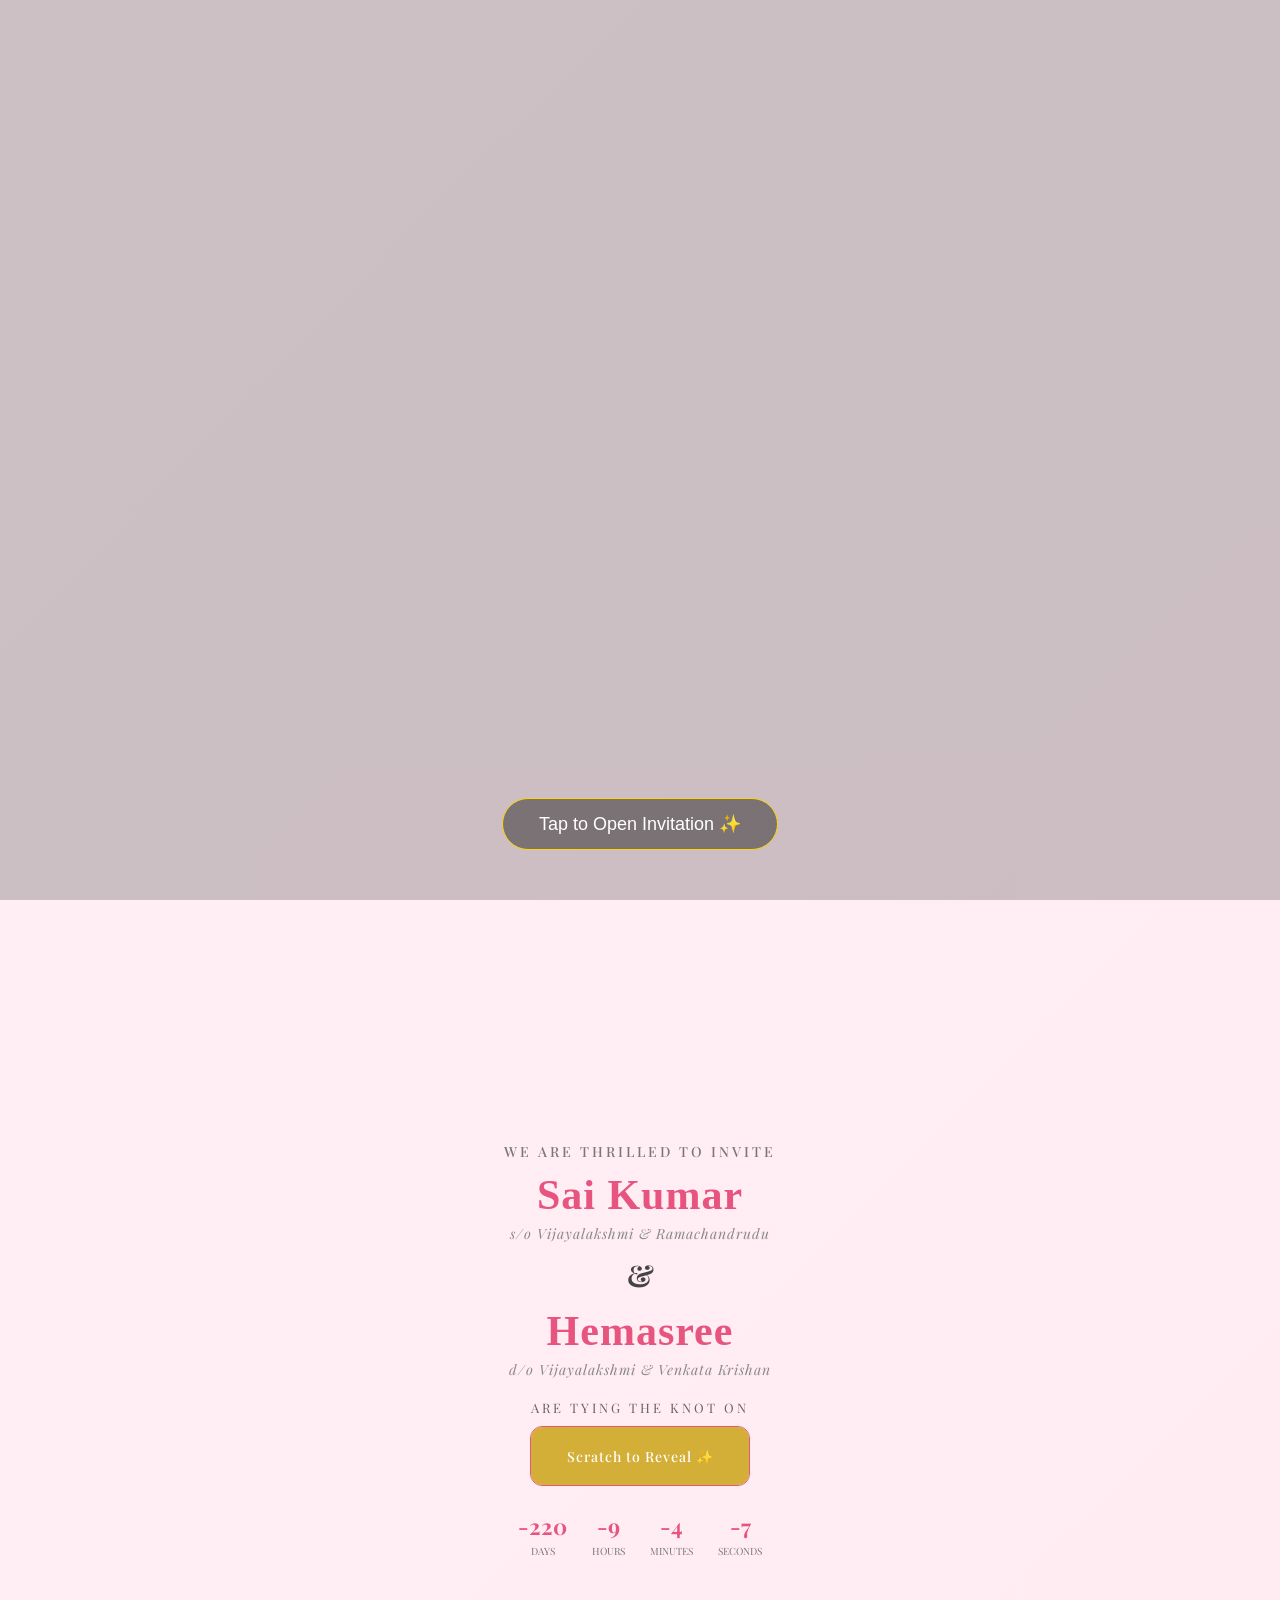
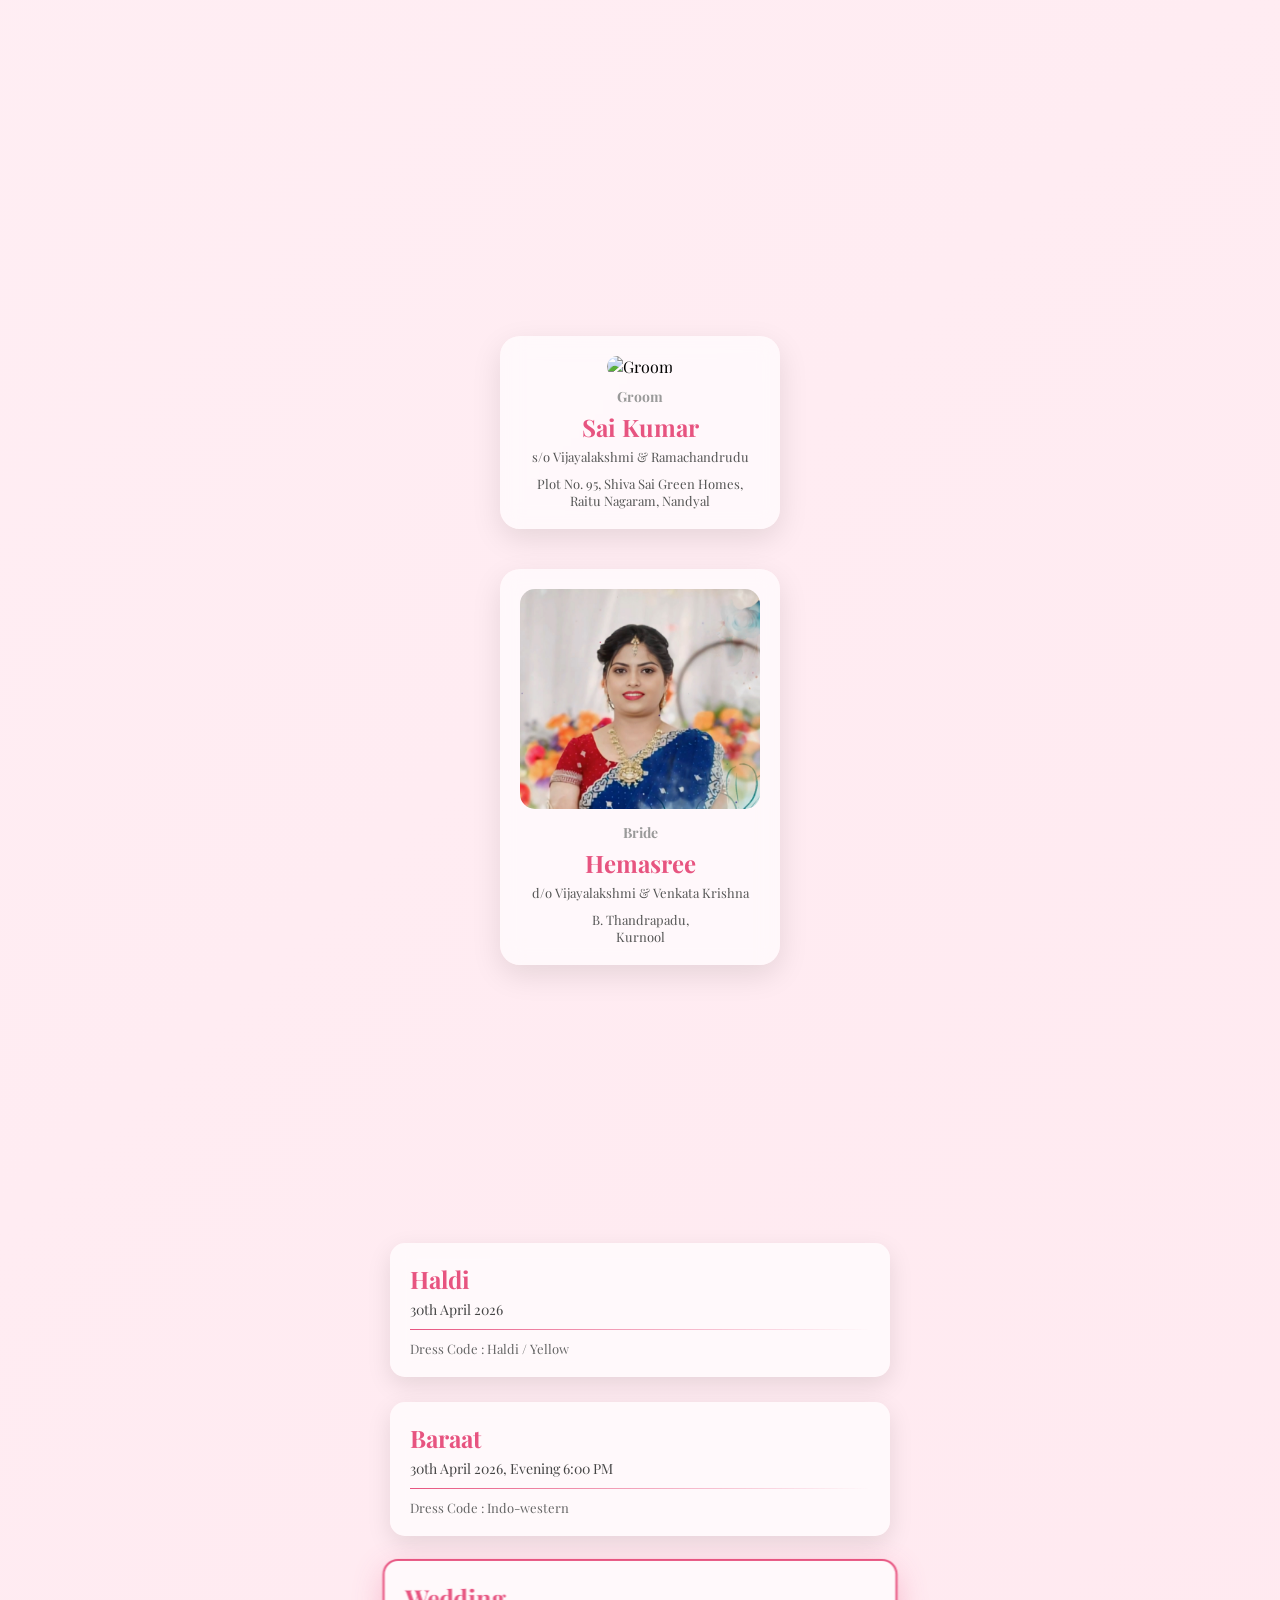
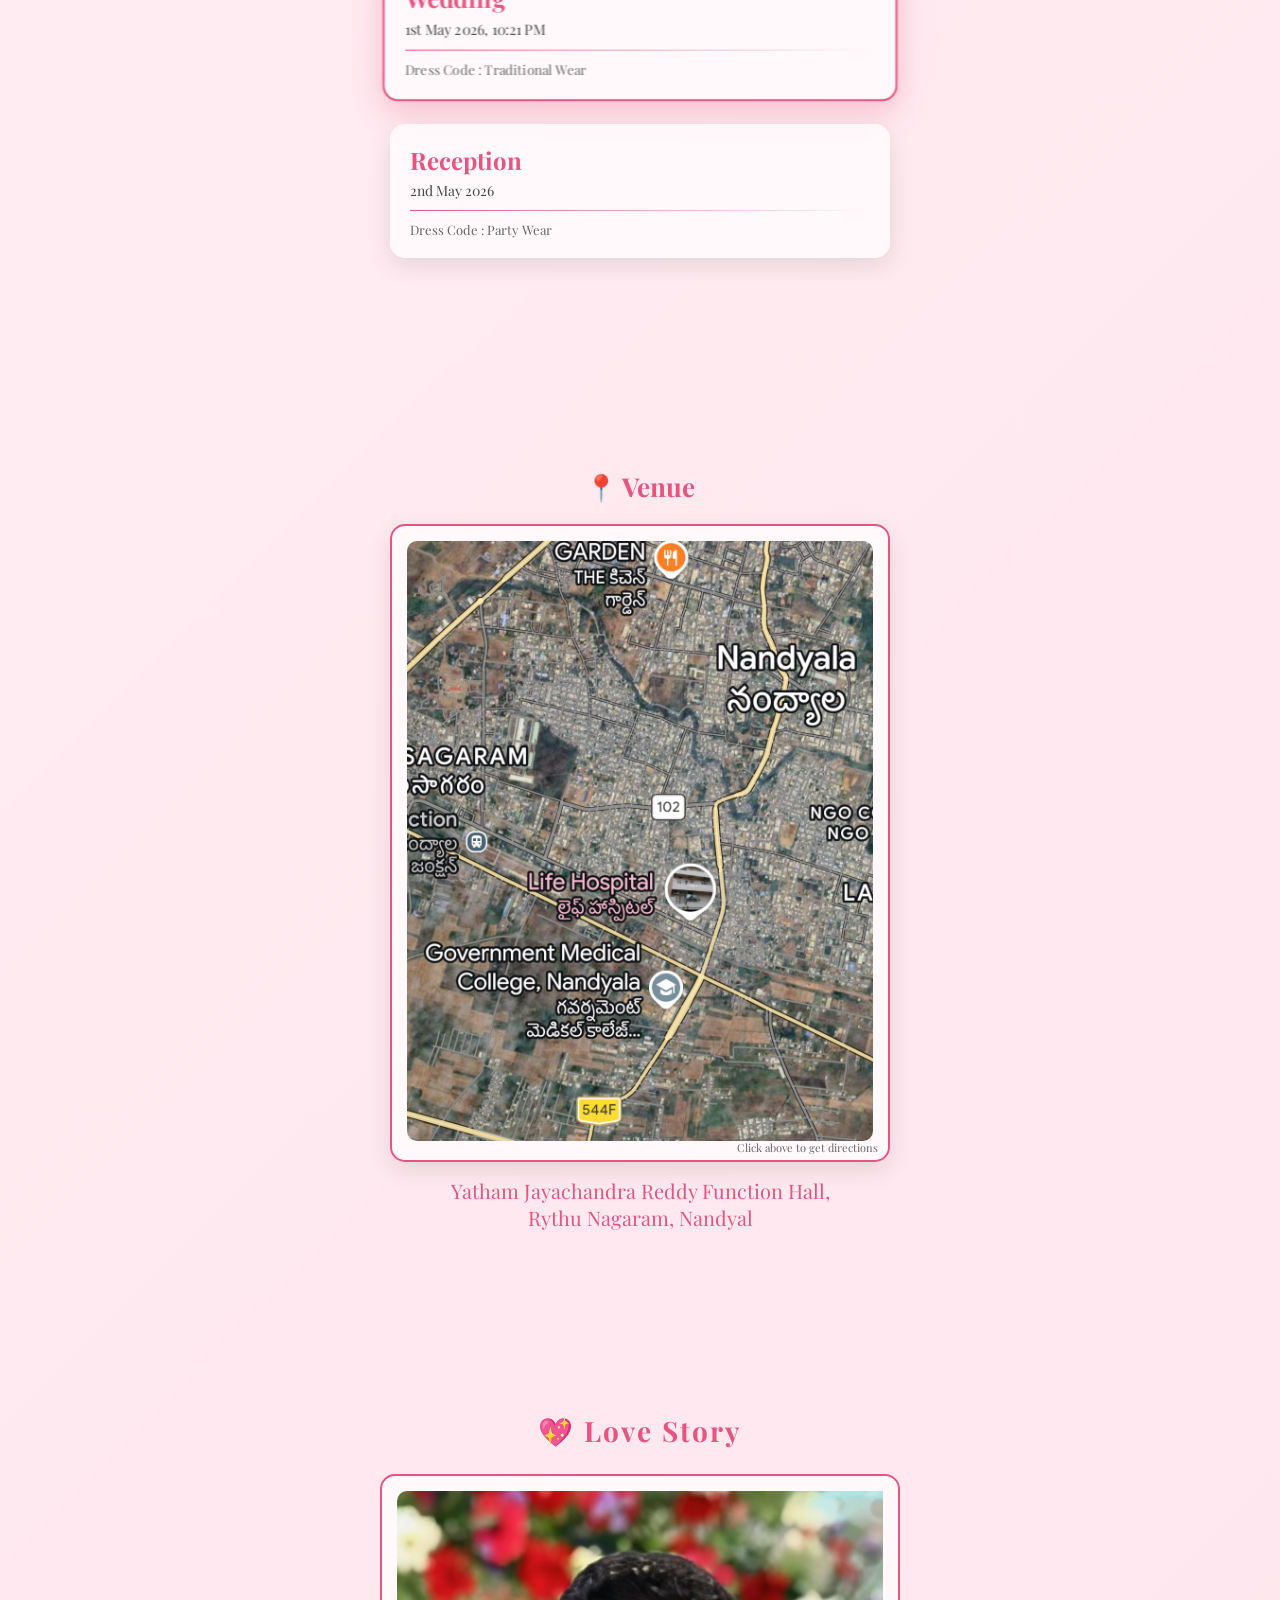
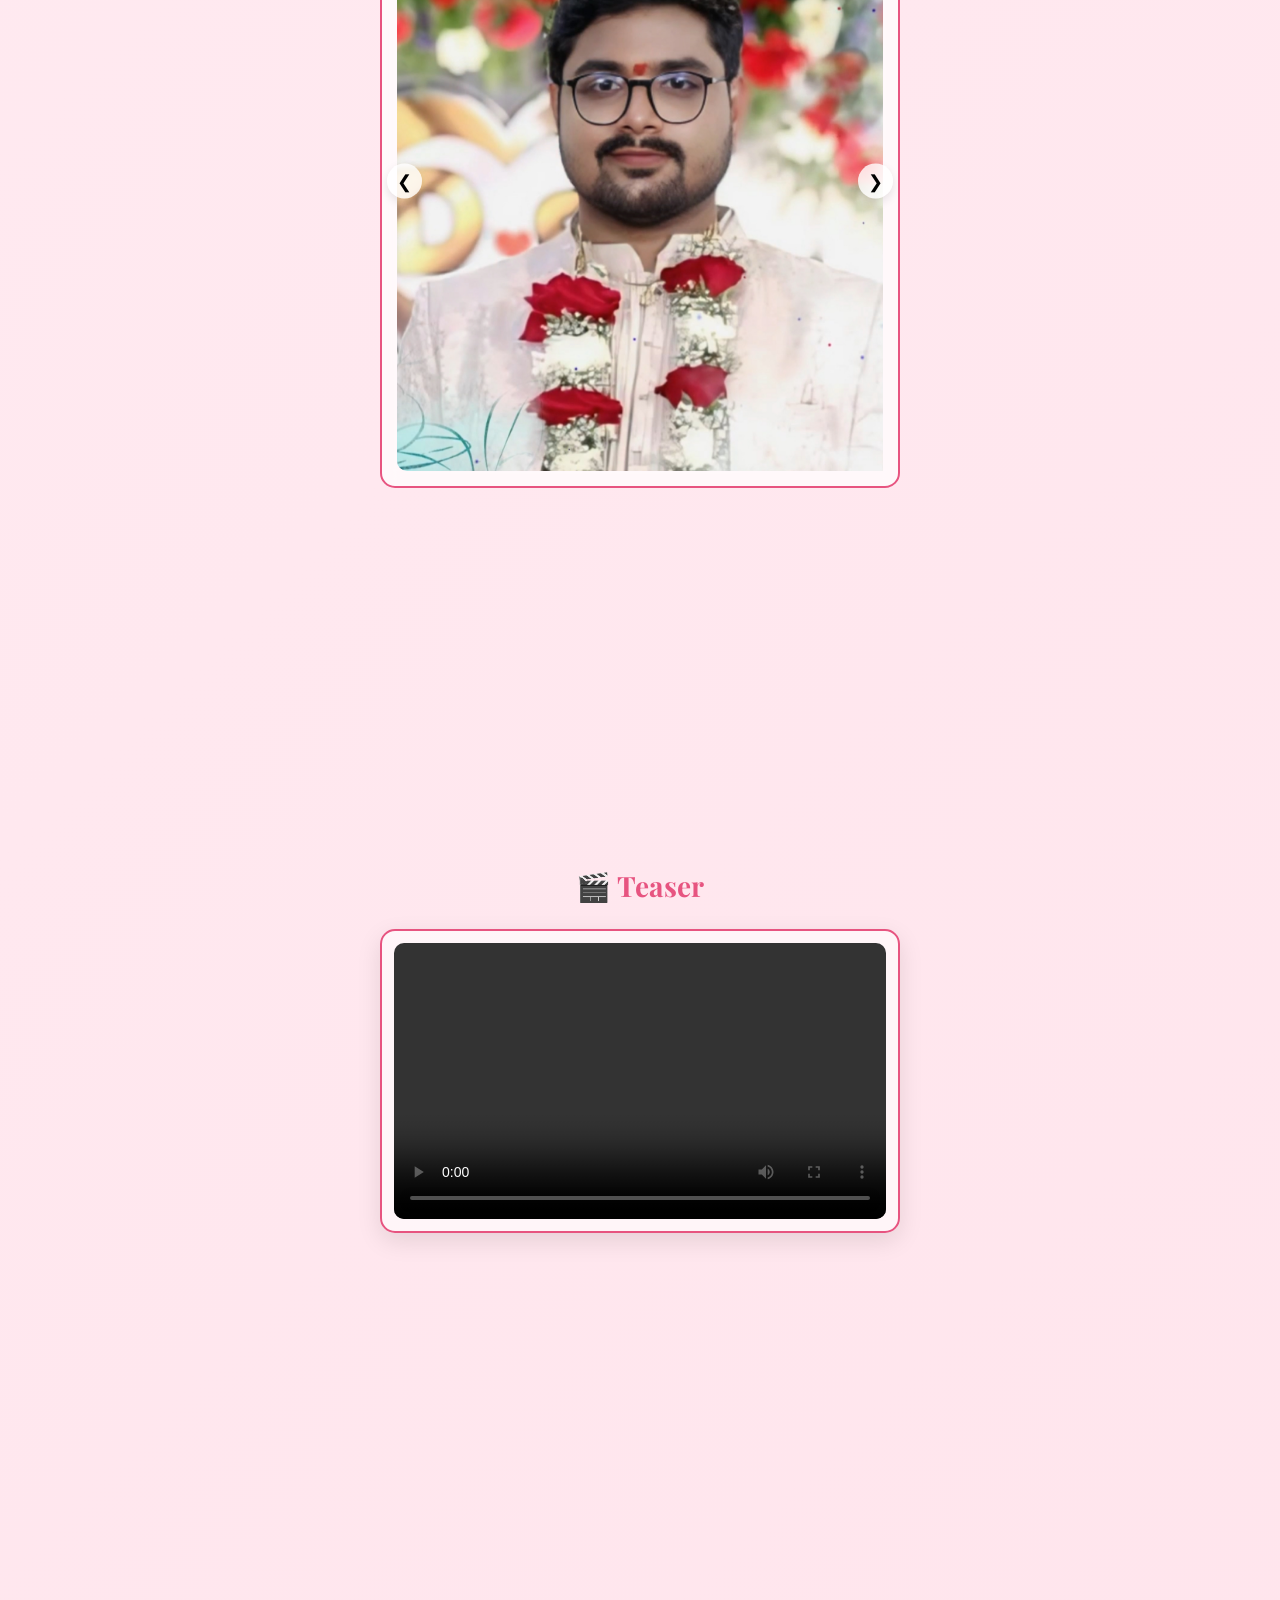
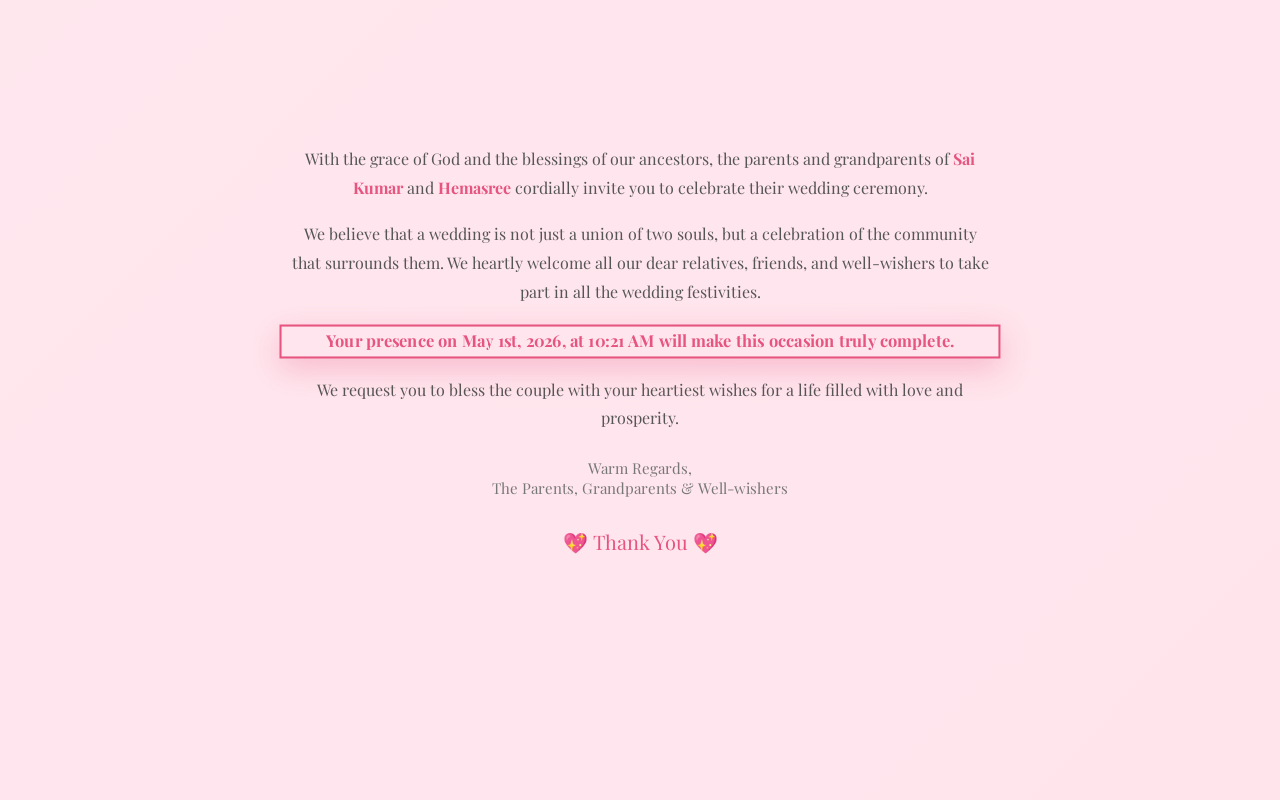
==== index.html @ 30030bc5 "Rename sai.html to index.html" ====
<!DOCTYPE html>
<html lang="en">
<head>
    <meta charset="UTF-8">
    <meta name="viewport" content="width=device-width, initial-scale=1.0">
    <title>Invitation</title>
    <link rel="stylesheet" href="style.css">

    <link href="https://fonts.googleapis.com/css2?family=Playfair+Display:wght@500;700&display=swap" rel="stylesheet">
</head>
<body>
    <audio id="bgMusic" loop>
    <source src="music.mp3" type="audio/mp3">
</audio>

<!-- FIRST SCREEN -->
<div class="container">
<video id="bgVideo" playsinline preload="auto">
    <source src="your-video.mp4" type="video/mp4">
</video>
</div>

    <div class="button-container" id="btnContainer">
        <button class="luxury-btn" onclick="playVideo()">
            Tap to Open Invitation ✨
        </button>
    </div>

    <!-- ✅ SCROLL INDICATOR ADDED HERE -->
    <div class="scroll-indicator">
        <span>Scroll</span><br> ↓
    </div>

</div>

<!-- SECOND SCREEN -->
<section class="invitation-section">

    <div class="hearts-container" id="hearts"></div>

    <div class="content">
        <p class="top-text">We are thrilled to invite</p>

        <h1 class="name pink">Sai Kumar</h1>
        <p class="sub">s/o Vijayalakshmi & Ramachandrudu</p>

        <h2 class="and">&</h2>

        <h1 class="name pink">Hemasree</h1>
        <p class="sub">d/o Vijayalakshmi & Venkata Krishan</p>

        <p class="invite-line">ARE TYING THE KNOT ON</p>

        <!-- ✅ SCRATCH BOX (already correct, just keep this version) -->
        <div class="scratch-box">
            <span class="hidden-date">1st May 2026</span>
            <canvas id="scratchCanvas"></canvas>
            <span class="scratch-text">Scratch to Reveal ✨</span>
        </div>

        <div class="countdown">
            <div><span id="days">00</span><p>DAYS</p></div>
            <div><span id="hours">00</span><p>HOURS</p></div>
            <div><span id="minutes">00</span><p>MINUTES</p></div>
            <div><span id="seconds">00</span><p>SECONDS</p></div>
        </div>
    </div>

</section>
<section class="couple-section">

    <!-- hearts background -->
    <div class="hearts-container"></div>

    <!-- Groom Card -->
    <div class="card groom-card">
        <img src="groom.jpg" alt="Groom">

        <h3>Groom</h3>
        <h2>Sai Kumar</h2>
        <p>s/o Vijayalakshmi & Ramachandrudu</p>
        <p class="address">
            Plot No. 95, Shiva Sai Green Homes,<br>
            Raitu Nagaram, Nandyal
        </p>
    </div>

    <!-- Bride Card -->
    <div class="card bride-card">
        <img src="bride.jpg" alt="Bride">

        <h3>Bride</h3>
        <h2>Hemasree</h2>
        <p>d/o Vijayalakshmi & Venkata Krishna</p>
        <p class="address">
            B. Thandrapadu,<br>
            Kurnool
        </p>
    </div>

</section>
<section class="events-section">

    <div class="hearts-container"></div>

    <div class="events-container">

        <!-- 1 -->
        <div class="event-box">
            <h2>Haldi</h2>
            <p class="date">30th April 2026</p>
            <hr>
            <p class="dress">Dress Code : Haldi / Yellow</p>
        </div>

        <!-- 2 -->
        <div class="event-box">
            <h2>Baraat</h2>
            <p class="date">30th April 2026, Evening 6:00 PM</p>
            <hr>
            <p class="dress">Dress Code : Indo-western</p>
        </div>

        <!-- 3 (Highlighted) -->
        <div class="event-box highlight">
            <h2>Wedding</h2>
            <p class="date">1st May 2026, 10:21 PM</p>
            <hr>
            <p class="dress">Dress Code : Traditional Wear</p>
        </div>

        <!-- 4 -->
        <div class="event-box">
            <h2>Reception</h2>
            <p class="date">2nd May 2026</p>
            <hr>
            <p class="dress">Dress Code : Party Wear</p>
        </div>

    </div>

</section>
<section class="venue-section">

    <div class="hearts-container"></div>

    <!-- TITLE (OUTSIDE BOX) -->
    <div class="venue-header">
        <h2>📍 Venue</h2>
    </div>

    <!-- MAP BOX -->
    <div class="venue-box">

        <a href="https://maps.app.goo.gl/bcDwyXPRB7q2bSAN6?g_st=ic" target="_blank">
            <img src="map.jpg" alt="Venue Map">
        </a>

        <!-- Small instruction -->
        <p class="direction-note">
            Click above to get directions
        </p>

    </div>

    <!-- ADDRESS -->
    <p class="venue-address">
        Yatham Jayachandra Reddy Function Hall,<br>
        Rythu Nagaram, Nandyal
    </p>

</section>
<section class="love-section">

    <div class="hearts-container"></div>

    <!-- HEADING -->
    <h2 class="love-title">💖 Love Story</h2>

    <!-- GALLERY BOX -->
    <div class="gallery-box">

        <!-- LEFT BUTTON -->
        <button class="scroll-btn left" onclick="scrollGallery(-1)">❮</button>

        <!-- IMAGES -->
        <div class="gallery" id="gallery">

            <!-- Replace with your 10 images -->
            <img src="Groom.jpg">
            <img src="bride.jpg">
            <img src="img3.jpg">
            <img src="img4.jpg">
            <img src="img5.jpg">
            <img src="img6.jpg">
            <img src="img7.jpg">
            <img src="img8.jpg">
            <img src="img9.jpg">
            <img src="img10.jpg">

        </div>

        <!-- RIGHT BUTTON -->
        <button class="scroll-btn right" onclick="scrollGallery(1)">❯</button>

    </div>

</section>
<section class="teaser-section">

    <div class="hearts-container"></div>

    <!-- HEADING -->
    <h2 class="teaser-title">🎬 Teaser</h2>

    <!-- VIDEO BOX -->
    <div class="teaser-box">

    <video id="teaserVideo" controls>
        <source src="teaser.mp4" type="video/mp4">
    </video>
</div>
</div>

    </div>

</section>
<section class="final-section">

    <div class="hearts-container"></div>

    <div class="final-content">

        <p class="final-text">
            With the grace of God and the blessings of our ancestors, the parents and grandparents of 
            <span>Sai Kumar</span> and <span>Hemasree</span> cordially invite you to celebrate their wedding ceremony.
        </p>

        <p class="final-text">
            We believe that a wedding is not just a union of two souls, but a celebration of the community that surrounds them. 
            We heartly welcome all our dear relatives, friends, and well-wishers to take part in all the wedding festivities.
        </p>

        <p class="final-text highlight">
            Your presence on <b>May 1st, 2026, at 10:21 AM</b> will make this occasion truly complete.
        </p>

        <p class="final-text">
            We request you to bless the couple with your heartiest wishes for a life filled with love and prosperity.
        </p>

        <p class="signature">
            Warm Regards,<br>
            The Parents, Grandparents & Well-wishers
        </p>

        <!-- CLOSING ANIMATION -->
        <div class="closing">
            💖 Thank You 💖
        </div>

    </div>

</section>
<script src="script.js"></script>

</body>
</html>
---- style.css ----
* {
    margin: 0;
    padding: 0;
    box-sizing: border-box;
}
.container::after {
    content: "";
    position: absolute;
    inset: 0;
    background: rgba(0,0,0,0.2); /* slight dark overlay */
    z-index: 1;
}
body {
    font-family: 'Playfair Display', serif;
    background: black;
    overflow-x: hidden; /* ✅ allows scroll */
}

/* FIRST SCREEN */
/* ONLY first screen video */
.container {
    position: relative;
    width: 100%;
    height: 100vh;
}
/* ONLY first screen background video */
.container #bgVideo {
    position: absolute;
    top: 0;
    left: 0;

    width: 100%;
    height: 100%;
    object-fit: cover;

    z-index: 0;
}
.button-container,
.scroll-indicator {
    position: relative;
    z-index: 2;
}
/* Button */
.button-container {
    position: absolute;
    bottom: 50px;
    width: 100%;
    display: flex;
    justify-content: center;
}

.luxury-btn {
    padding: 14px 36px;
    font-size: 18px;
    color: white;
    background: rgba(0,0,0,0.4);
    border: 1px solid gold;
    border-radius: 40px;
    cursor: pointer;
}

/* SECOND SCREEN */
/* SECOND SCREEN */
.invitation-section {
    min-height: 100vh;
    background: linear-gradient(135deg, #ffe4ec, #ffffff);
    display: flex;
    justify-content: center;
    align-items: center;
    position: relative;
    padding: 40px 20px;
}

/* CENTER CONTENT PROPERLY */
.content {
    text-align: center;
    max-width: 500px; /* 🔥 IMPORTANT */
    width: 100%;
    margin: auto;
}

/* TEXT STYLING */
.top-text {
    letter-spacing: 2px;
    color: #777;
    margin-bottom: 10px;
}

.name {
    font-size: 42px;
    margin: 5px 0;
    font-weight: 700;
}

.pink {
    color: #e75480;
}

.sub {
    font-size: 14px;
    color: #888;
    margin-bottom: 12px;
}

.and {
    font-size: 28px;
    margin: 10px 0;
}

.invite-line {
    margin: 20px 0 10px;
    letter-spacing: 2px;
    color: #555;
    font-size: 14px;
}

/* SCRATCH BOX FIX */
.scratch-box {
    position: relative;
    width: 220px;
    height: 60px;
    margin: 0 auto 25px;
    border-radius: 12px;
    overflow: hidden;
    border: 1px solid #e75480;
}

.hidden-date {
    position: absolute;
    width: 100%;
    height: 100%;
    display: flex;
    align-items: center;
    justify-content: center;
    font-weight: bold;
    color: #e75480;
    font-size: 18px;
}

canvas {
    position: absolute;
    top: 0;
    left: 0;
}

/* ✅ COUNTDOWN FIXED (ROW LAYOUT) */
.countdown {
    display: flex;
    justify-content: center;
    gap: 25px;
    margin-top: 10px;
}

.countdown div {
    display: flex;
    flex-direction: column; /* number above label */
    align-items: center;
}

.countdown span {
    font-size: 22px;
    color: #e75480;
    font-weight: bold;
}

.countdown p {
    font-size: 10px;
    color: #777;
    margin-top: 3px;
}

/* HEARTS */
.hearts-container {
    position: absolute;
    width: 100%;
    height: 100%;
    pointer-events: none;
}

.heart {
    position: absolute;
    color: #ff4d6d;
    font-size: 16px;
    animation: fall linear forwards;
}

@keyframes fall {
    to {
        transform: translateY(110vh);
        opacity: 0;
    }
}
/* TOP LINE */
.top-text {
    font-size: 14px;
    letter-spacing: 3px;
    color: #777;

    /* you can edit */
    text-transform: uppercase;
    font-weight: 500;
}

/* MAIN NAMES */
.name {
    font-size: 42px;
    font-weight: 700;
    letter-spacing: 1px;
    font-family: "great vibes", cursive;
    text-transform: capitalize;

    /* edit here */
    color: #e75480;
}

/* SUB TEXT (parents) */
.sub {
    font-size: 14px;
    color: #888;
    letter-spacing: 1px;

    /* edit */
    font-style: italic;
}

/* AMPERSAND (&) */
.and {
    font-size: 30px;
    margin: 12px 0;

    /* edit */
    color: #444;
    font-weight: bold;
}

/* INVITE LINE */
.invite-line {
    font-size: 13px;
    letter-spacing: 3px;
    margin-top: 20px;

    /* edit */
    color: #666;
    text-transform: uppercase;
}
/* Scratch instruction text */
.scratch-text {
    position: absolute;
    top: 50%;
    left: 50%;

    transform: translate(-50%, -50%); /* 🔥 THIS CENTERS PERFECTLY */

    font-size: 14px;
    color: white;
    letter-spacing: 1px;
    font-weight: 500;

    pointer-events: none;
    text-align: center;
    width: 100%;
}
.scroll-indicator {
    position: absolute;
    bottom: 10px;
    width: 100%;
    text-align: center;

    font-size: 26px;
    color: white;

    animation: bounce 1.5s infinite;
    opacity: 0;
    transition: opacity 0.5s ease;
}
.scroll-indicator span {
    font-size: 12px;
    letter-spacing: 2px;
    opacity: 0.8;
}
/* Animation */
@keyframes bounce {
    0%, 100% { transform: translateY(0); }
    50% { transform: translateY(8px); }
}
/* SECTION (smooth continuous background) */
.couple-section {
    min-height: 100vh;
    background: linear-gradient(135deg, #fff0f5, #ffe4ec); /* softer blend */

    position: relative;
    display: flex;
    flex-direction: column; /* 🔥 STACKED */
    justify-content: center;
    align-items: center;
    gap: 40px;

    overflow: hidden;
    padding: 60px 20px;
}

/* HEARTS (same as previous section) */
.couple-section .hearts-container {
    position: absolute;
    width: 100%;
    height: 100%;
    pointer-events: none;
}

/* CARD DESIGN */
.card {
    width: 280px;
    padding: 20px;
    border-radius: 20px;
    text-align: center;

    background: rgba(255, 255, 255, 0.65);
    backdrop-filter: blur(10px);

    box-shadow: 0 10px 30px rgba(0,0,0,0.1);

    transition: all 1s ease;
}

/* IMAGE */
.card img {
    width: 100%;
    height: 220px;
    object-fit: cover;
    border-radius: 15px;
    margin-bottom: 10px;
}

/* TEXT */
.card h3 {
    font-size: 14px;
    color: #999;
}

.card h2 {
    color: #e75480;
    margin: 5px 0;
}

.card p {
    font-size: 13px;
    color: #555;
}

.address {
    margin-top: 10px;
    font-size: 12px;
    color: #777;
}

/* 🔥 ANIMATION START */
.groom-card {
    transform: translateX(-200px); /* from left */
    opacity: 0;
}

.bride-card {
    transform: translateX(200px); /* from right */
    opacity: 0;
}

/* 🔥 FINAL POSITION */
.show-card {
    transform: translateX(0);
    opacity: 1;
}
/* SECTION */
.events-section {
    min-height: 100vh;
    background: linear-gradient(135deg, #fff0f5, #ffe4ec);

    position: relative;
    display: flex;
    justify-content: center;
    align-items: center;

    padding: 60px 20px;
    overflow: hidden;
}

/* HEARTS */
.events-section .hearts-container {
    position: absolute;
    width: 100%;
    height: 100%;
    pointer-events: none;
}

/* CONTAINER */
.events-container {
    width: 100%;
    max-width: 500px;
    display: flex;
    flex-direction: column;
    gap: 25px;
}

/* EVENT BOX */
.event-box {
    background: rgba(255, 255, 255, 0.7);
    backdrop-filter: blur(10px);

    padding: 20px;
    border-radius: 15px;

    text-align: left; /* 🔥 LEFT ALIGN */

    box-shadow: 0 8px 25px rgba(0,0,0,0.1);
}

/* TITLE */
.event-box h2 {
    color: #e75480;
    font-weight: bold;
    margin-bottom: 5px;
}

/* DATE */
.date {
    font-size: 14px;
    color: #444;
}

/* LINE */
.event-box hr {
    border: none;
    height: 1px;
    background: linear-gradient(to right, #e75480, transparent);
    margin: 10px 0;
}

/* DRESS */
.dress {
    font-size: 13px;
    color: #666;
}

/* 🔥 HIGHLIGHT WEDDING */
.highlight {
    border: 2px solid #e75480;
    box-shadow: 0 10px 30px rgba(231, 84, 128, 0.3);
    transform: scale(1.03);
}
/* SECTION */
.events-section {
    min-height: 100vh;
    background: linear-gradient(135deg, #fff0f5, #ffe4ec);

    position: relative;
    display: flex;
    justify-content: center;
    align-items: center;

    padding: 60px 20px;
    overflow: hidden;
}

/* HEARTS */
.events-section .hearts-container {
    position: absolute;
    width: 100%;
    height: 100%;
    pointer-events: none;
}

/* CONTAINER */
.events-container {
    width: 100%;
    max-width: 500px;
    display: flex;
    flex-direction: column;
    gap: 25px;
}

/* EVENT BOX */
.event-box {
    background: rgba(255, 255, 255, 0.7);
    backdrop-filter: blur(10px);

    padding: 20px;
    border-radius: 15px;

    text-align: left; /* 🔥 LEFT ALIGN */

    box-shadow: 0 8px 25px rgba(0,0,0,0.1);
}

/* TITLE */
.event-box h2 {
    color: #e75480;
    font-weight: bold;
    margin-bottom: 5px;
}

/* DATE */
.date {
    font-size: 14px;
    color: #444;
}

/* LINE */
.event-box hr {
    border: none;
    height: 1px;
    background: linear-gradient(to right, #e75480, transparent);
    margin: 10px 0;
}

/* DRESS */
.dress {
    font-size: 13px;
    color: #666;
}

/* 🔥 HIGHLIGHT WEDDING */
.highlight {
    border: 2px solid #e75480;
    box-shadow: 0 10px 30px rgba(231, 84, 128, 0.3);
    transform: scale(1.03);
}
/* SECTION */
.venue-section {
    min-height: 100vh;
    background: linear-gradient(135deg, #fff0f5, #ffe4ec);

    display: flex;
    flex-direction: column;
    align-items: center;
    justify-content: center;

    padding: 60px 20px;
    position: relative;
    overflow: hidden;
}

/* HEARTS */
.venue-section .hearts-container {
    position: absolute;
    width: 100%;
    height: 100%;
    pointer-events: none;
}

/* HEADER */
.venue-header {
    margin-bottom: 20px;
}

.venue-header h2 {
    color: #e75480;
    font-size: 26px;
}

/* BOX (same width as event boxes) */
.venue-box {
    width: 100%;
    max-width: 500px; /* same as events */
   

    background: rgba(255,255,255,0.7);
    backdrop-filter: blur(10px);

    border-radius: 15px;
    border: 2px solid #e75480;

    padding: 15px;
    position: relative;

    box-shadow: 0 8px 25px rgba(0,0,0,0.1);
}

/* MAP IMAGE */
.venue-box img {
    width: 100%;
    height: 600px; /* controlled height */
    object-fit: cover;
    border-radius: 10px;
    cursor: pointer;
}

/* NOTE */
.direction-note {
    position: absolute;
    bottom: 5px;
    right: 10px;

    font-size: 11px;
    color: #666;
}

/* ADDRESS */
.venue-address {
    margin-top: 15px;
    text-align: center;

    font-size: 20px;
    color: #e75480;
}
/* SECTION */
.love-section {
    min-height: 100vh;
    background: linear-gradient(135deg, #fff0f5, #ffe4ec);

    display: flex;
    flex-direction: column;
    align-items: center;
    justify-content: center;

    padding: 60px 20px;
    position: relative;
    overflow: hidden;
}

/* HEARTS */
.love-section .hearts-container {
    position: absolute;
    width: 100%;
    height: 100%;
    pointer-events: none;
}

/* TITLE */
.love-title {
    font-size: 28px;
    color: #e75480;
    margin-bottom: 25px;

    letter-spacing: 2px;
}

/* GALLERY BOX */
.gallery-box {
    width: 100%;
    max-width: 520px;

    background: rgba(255,255,255,0.7);
    backdrop-filter: blur(10px);

    border: 2px solid #e75480;
    border-radius: 15px;

    padding: 15px;
    position: relative;

    overflow: hidden;
}

/* GALLERY */
.gallery {
    display: flex;
    gap: 10px;
    overflow-x: auto;
    scroll-behavior: smooth;
}

/* HIDE SCROLLBAR */
.gallery::-webkit-scrollbar {
    display: none;
}

/* IMAGES */
.gallery img {
    height: 580px;
    min-width: 500px;

    object-fit: cover;
    border-radius: 10px;
}

/* BUTTONS */
.scroll-btn {
    position: absolute;
    top: 50%;
    transform: translateY(-50%);

    background: rgba(255,255,255,0.8);
    border: none;
    border-radius: 50%;

    width: 35px;
    height: 35px;

    cursor: pointer;
    font-size: 18px;

    box-shadow: 0 4px 10px rgba(0,0,0,0.1);
}

.scroll-btn.left {
    left: 5px;
}

.scroll-btn.right {
    right: 5px;
}

/* HOVER */
.scroll-btn:hover {
    background: #e75480;
    color: white;
}
/* SECTION */


.teaser-section {
    min-height: 100vh;
    display: flex;
    flex-direction: column;
    align-items: center;
    justify-content: center;

    padding: 40px 20px;
    position: relative;
    overflow: hidden;
}

/* HEARTS */
.teaser-section .hearts-container {
    position: absolute;
    width: 100%;
    height: 100%;
    pointer-events: none;
}

/* TITLE */
.teaser-title {
    font-size: 28px;
    color: #e75480;
    margin-bottom: 25px;
}

/* 🔥 SINGLE CLEAN BOX */
.teaser-box {
    width: 100%;
    max-width: 520px;

    border: 2px solid #e75480;
    border-radius: 15px;

    padding: 12px; /* reduced */

    background: rgba(255,255,255,0.6);

    box-shadow: 0 8px 25px rgba(0,0,0,0.1);
}

/* VIDEO */
.teaser-box video {
    width: 100%;
    height: auto;
    aspect-ratio: 16/9;

    border-radius: 10px;
    display: block;
}
/* CENTER CONTENT PROPERLY */
.teaser-section > * {
    position: relative;
    z-index: 2;
}
/* SECTION */
.final-section {
    min-height: 100vh;
    background: linear-gradient(135deg, #fff0f5, #ffe4ec);

    display: flex;
    justify-content: center;
    align-items: center;

    padding: 40px 20px;
    position: relative;
    overflow: hidden;
}

/* HEARTS */
.final-section .hearts-container {
    position: absolute;
    width: 100%;
    height: 100%;
    pointer-events: none;
}

/* CONTENT */
.final-content {
    max-width: 700px;
    text-align: center;
    z-index: 2;
}

/* TEXT */
.final-text {
    font-size: 16px;
    color: #555;
    line-height: 1.8;
    margin-bottom: 18px;
}

/* NAMES HIGHLIGHT */
.final-text span {
    color: #e75480;
    font-weight: bold;
}

/* IMPORTANT LINE */
.final-text.highlight {
    color: #e75480;
    font-weight: bold;
}

/* SIGNATURE */
.signature {
    margin-top: 25px;
    font-size: 15px;
    color: #777;
}

/* CLOSING */
.closing {
    margin-top: 30px;
    font-size: 20px;
    color: #e75480;

    animation: fadeIn 3s ease-in-out infinite alternate;
}

/* ANIMATION */
@keyframes fadeIn {
    from {
        opacity: 0.3;
        transform: scale(0.95);
    }
    to {
        opacity: 1;
        transform: scale(1);
    }
}
/* 🚫 Disable scroll initially */
body.no-scroll {
    overflow: hidden;
}
/* 🌸 ONE continuous background */
body {
    background: linear-gradient(135deg, #fff0f5, #ffe4ec);
}

/* remove individual backgrounds */
.invitation-section,
.couple-section,
.events-section,
.venue-section,
.love-section,
.teaser-section,
.final-section {
    background: transparent !important;
}
/*
.button-container {
    transition: opacity 0.5s ease;
}
.video-wrapper {
    position: absolute;
    width: 100%;
    height: 100%;
    overflow: hidden;
}
.video-wrapper iframe {
    position: absolute;
    top: 50%;
    left: 50%;
    width: 177.77vh;  
    height: 100vh;
    transform: translate(-50%, -50%);
    pointer-events: none;
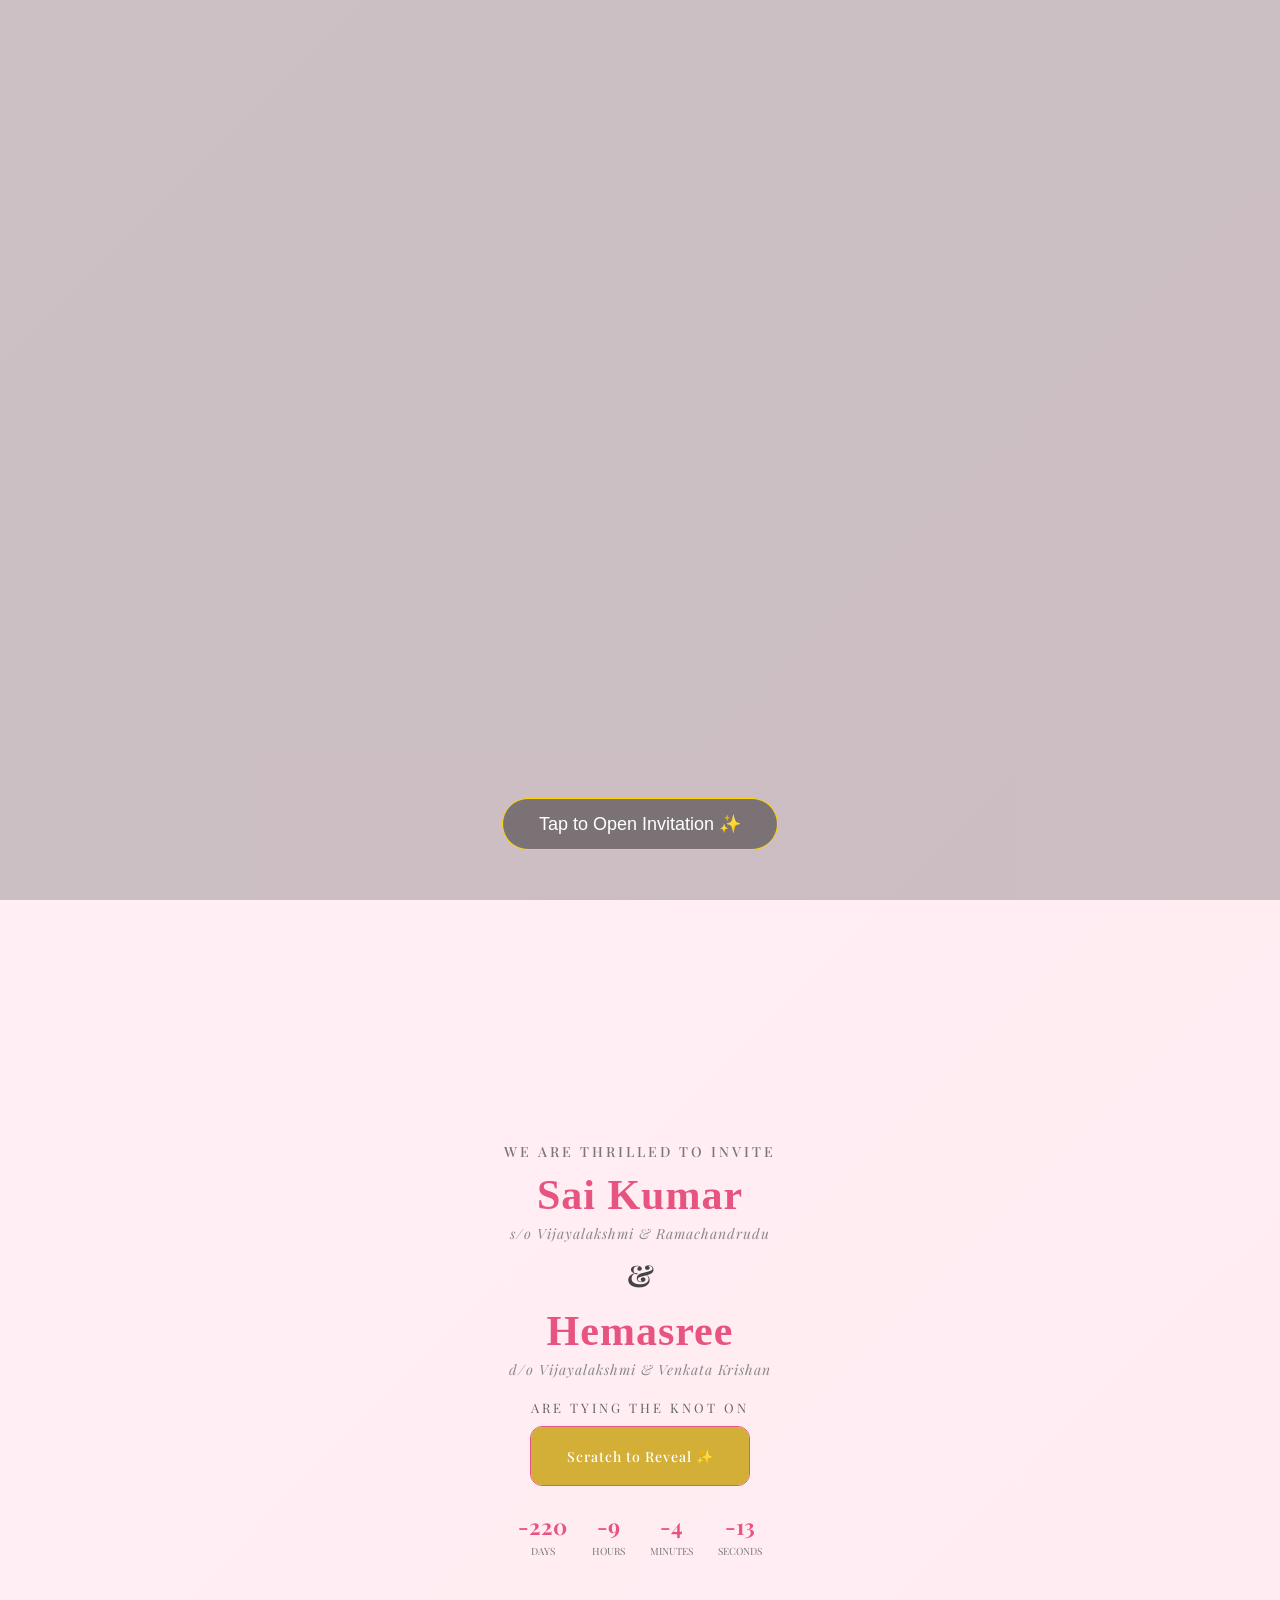
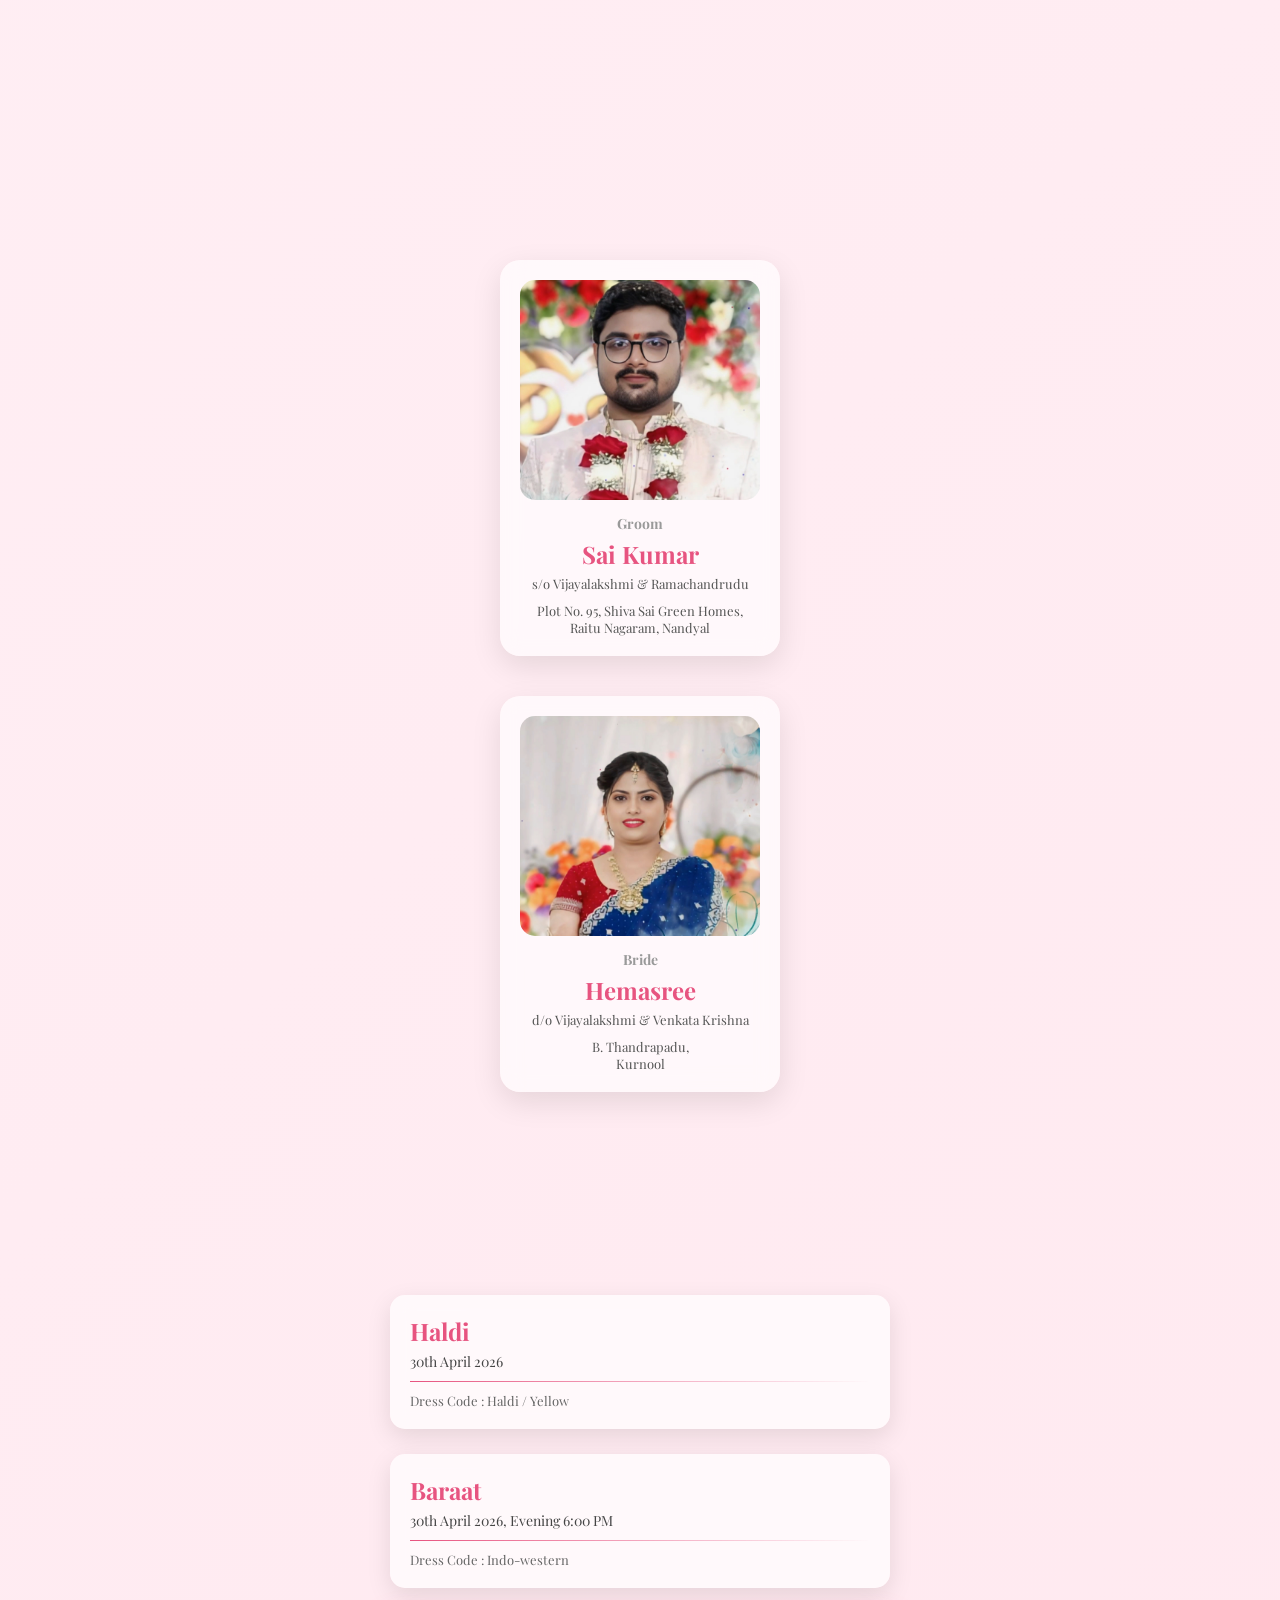
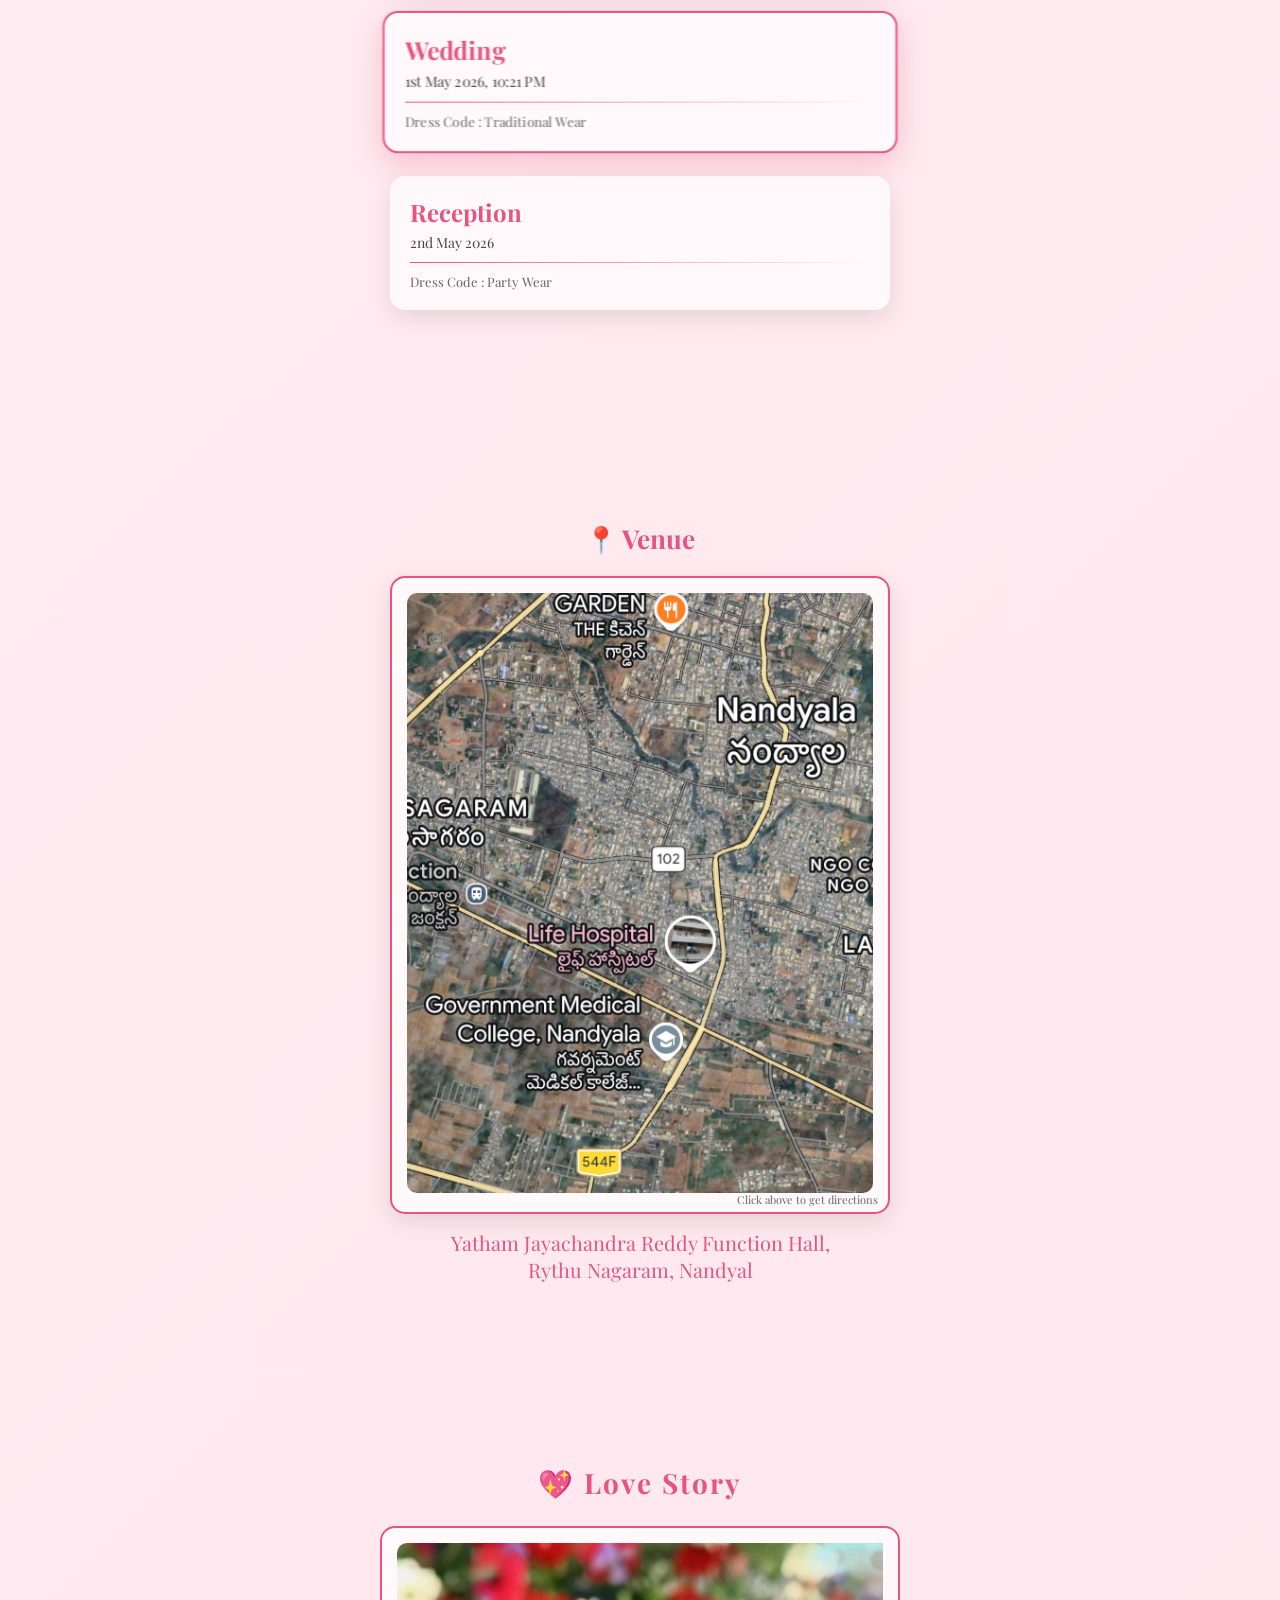
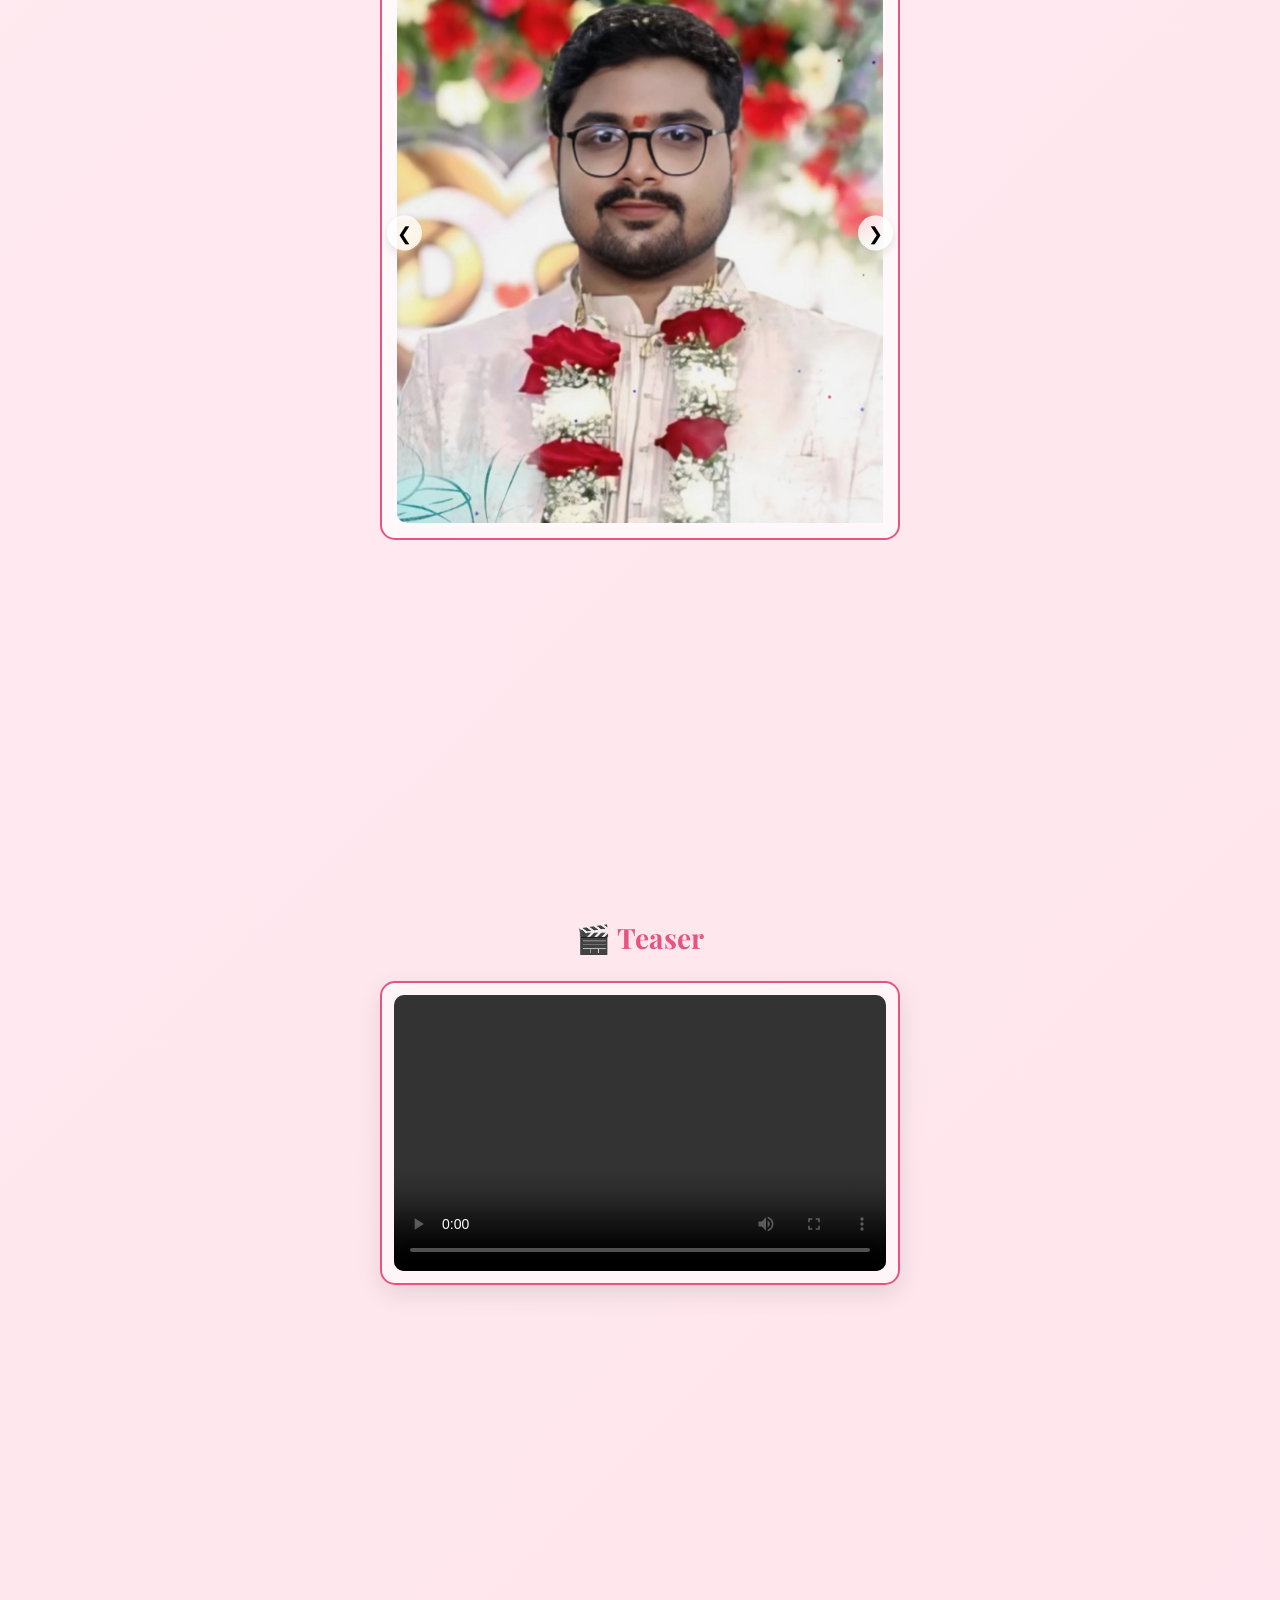
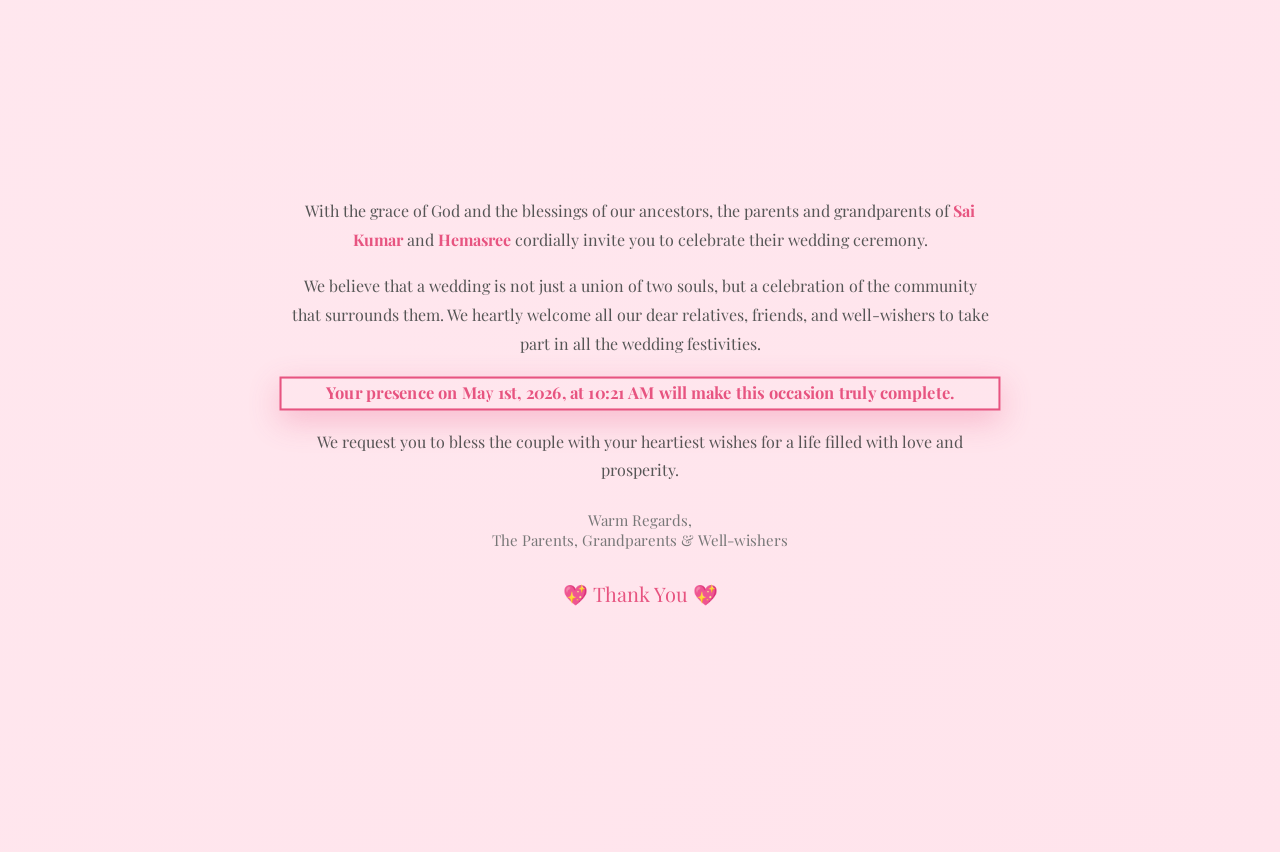
==== commit 13144d02: "Update index.html" ====
--- a/index.html
+++ b/index.html
@@ -74,7 +74,7 @@
 
     <!-- Groom Card -->
     <div class="card groom-card">
-        <img src="groom.jpg" alt="Groom">
+        <img src="Groom.jpg" alt="Groom">
 
         <h3>Groom</h3>
         <h2>Sai Kumar</h2>
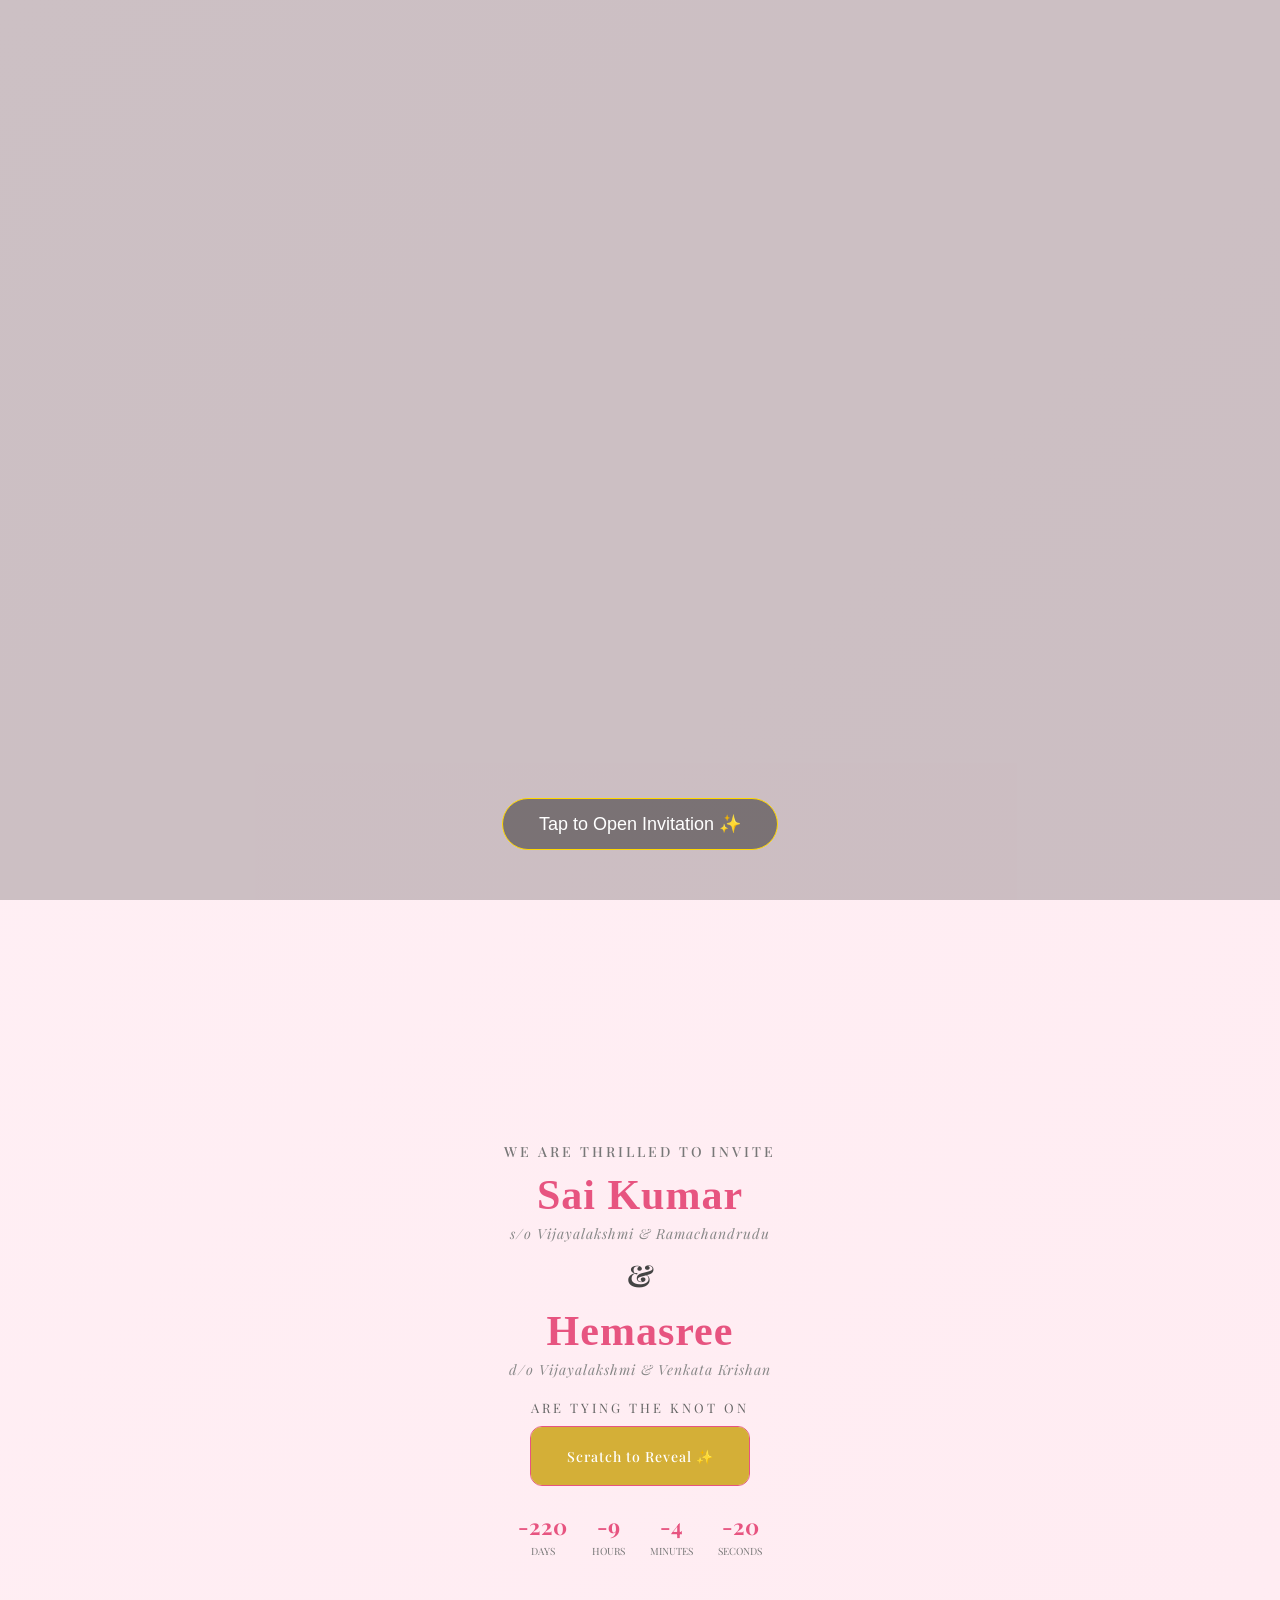
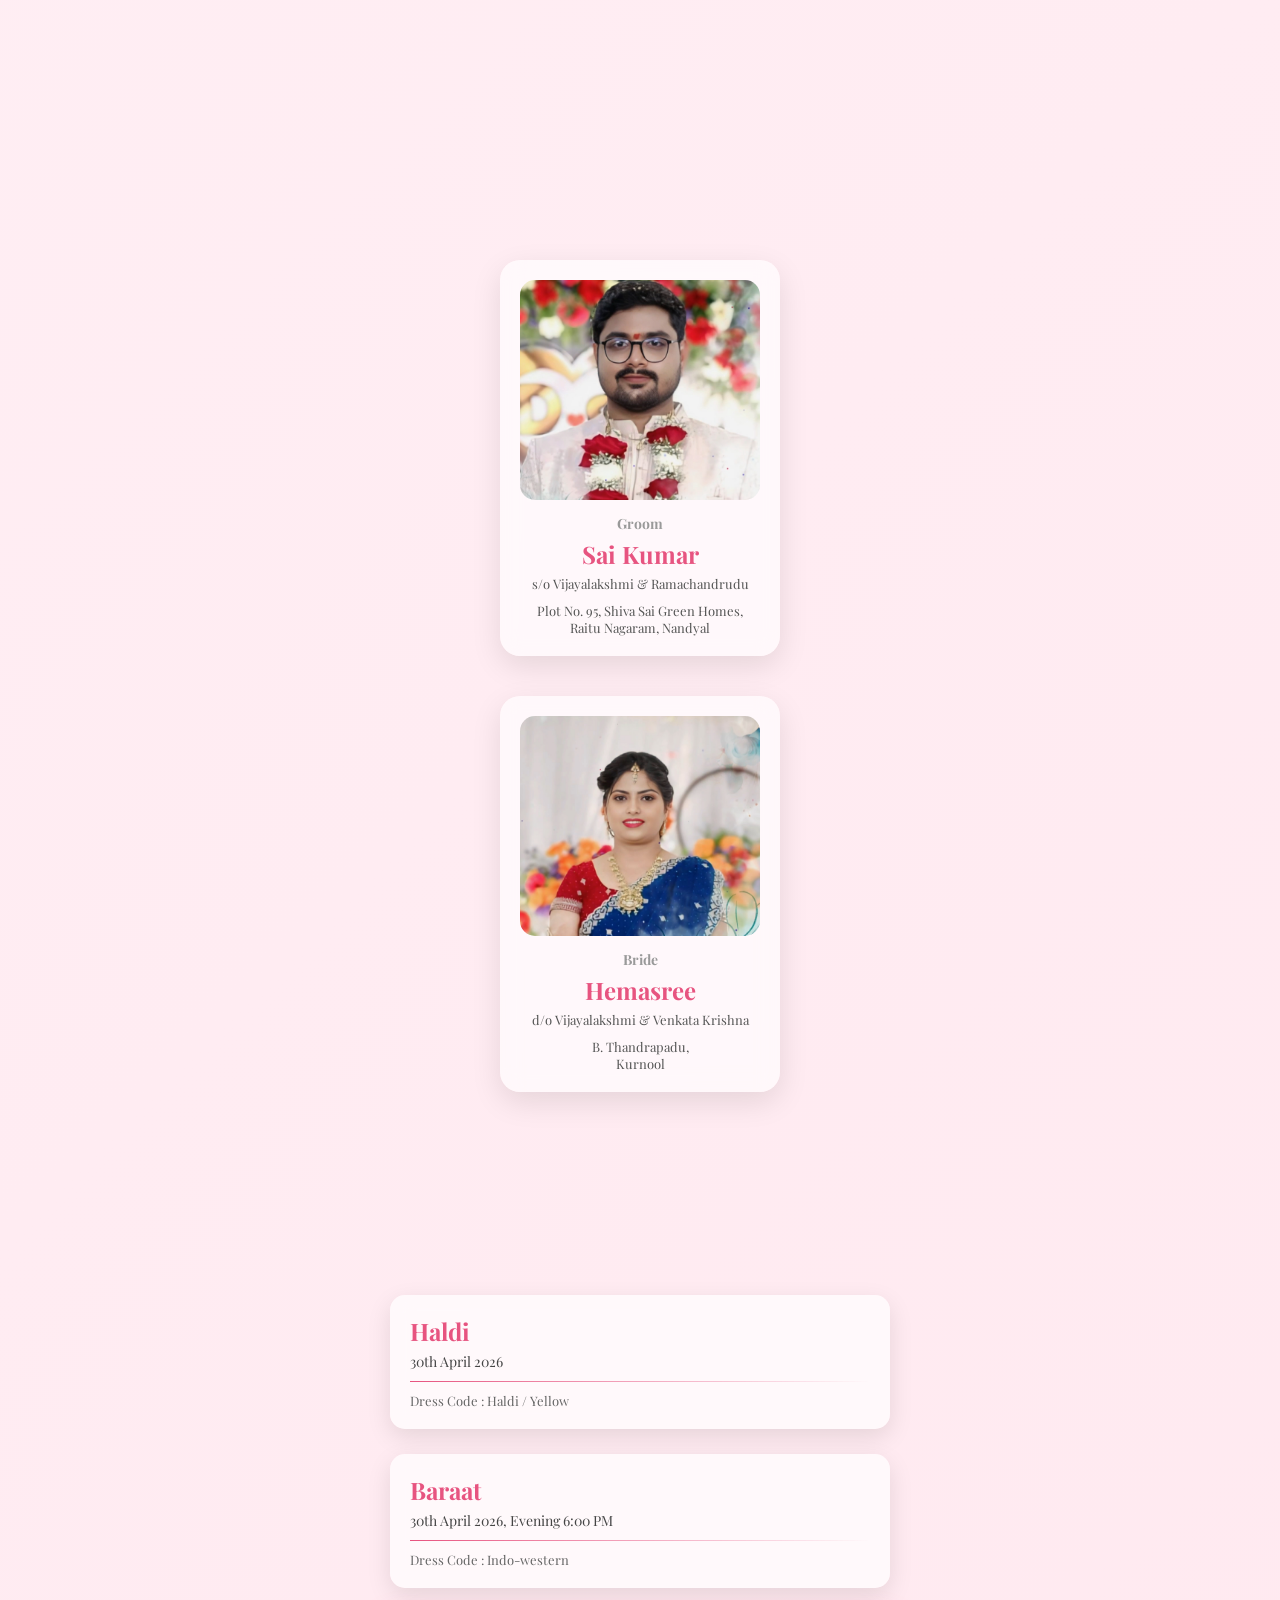
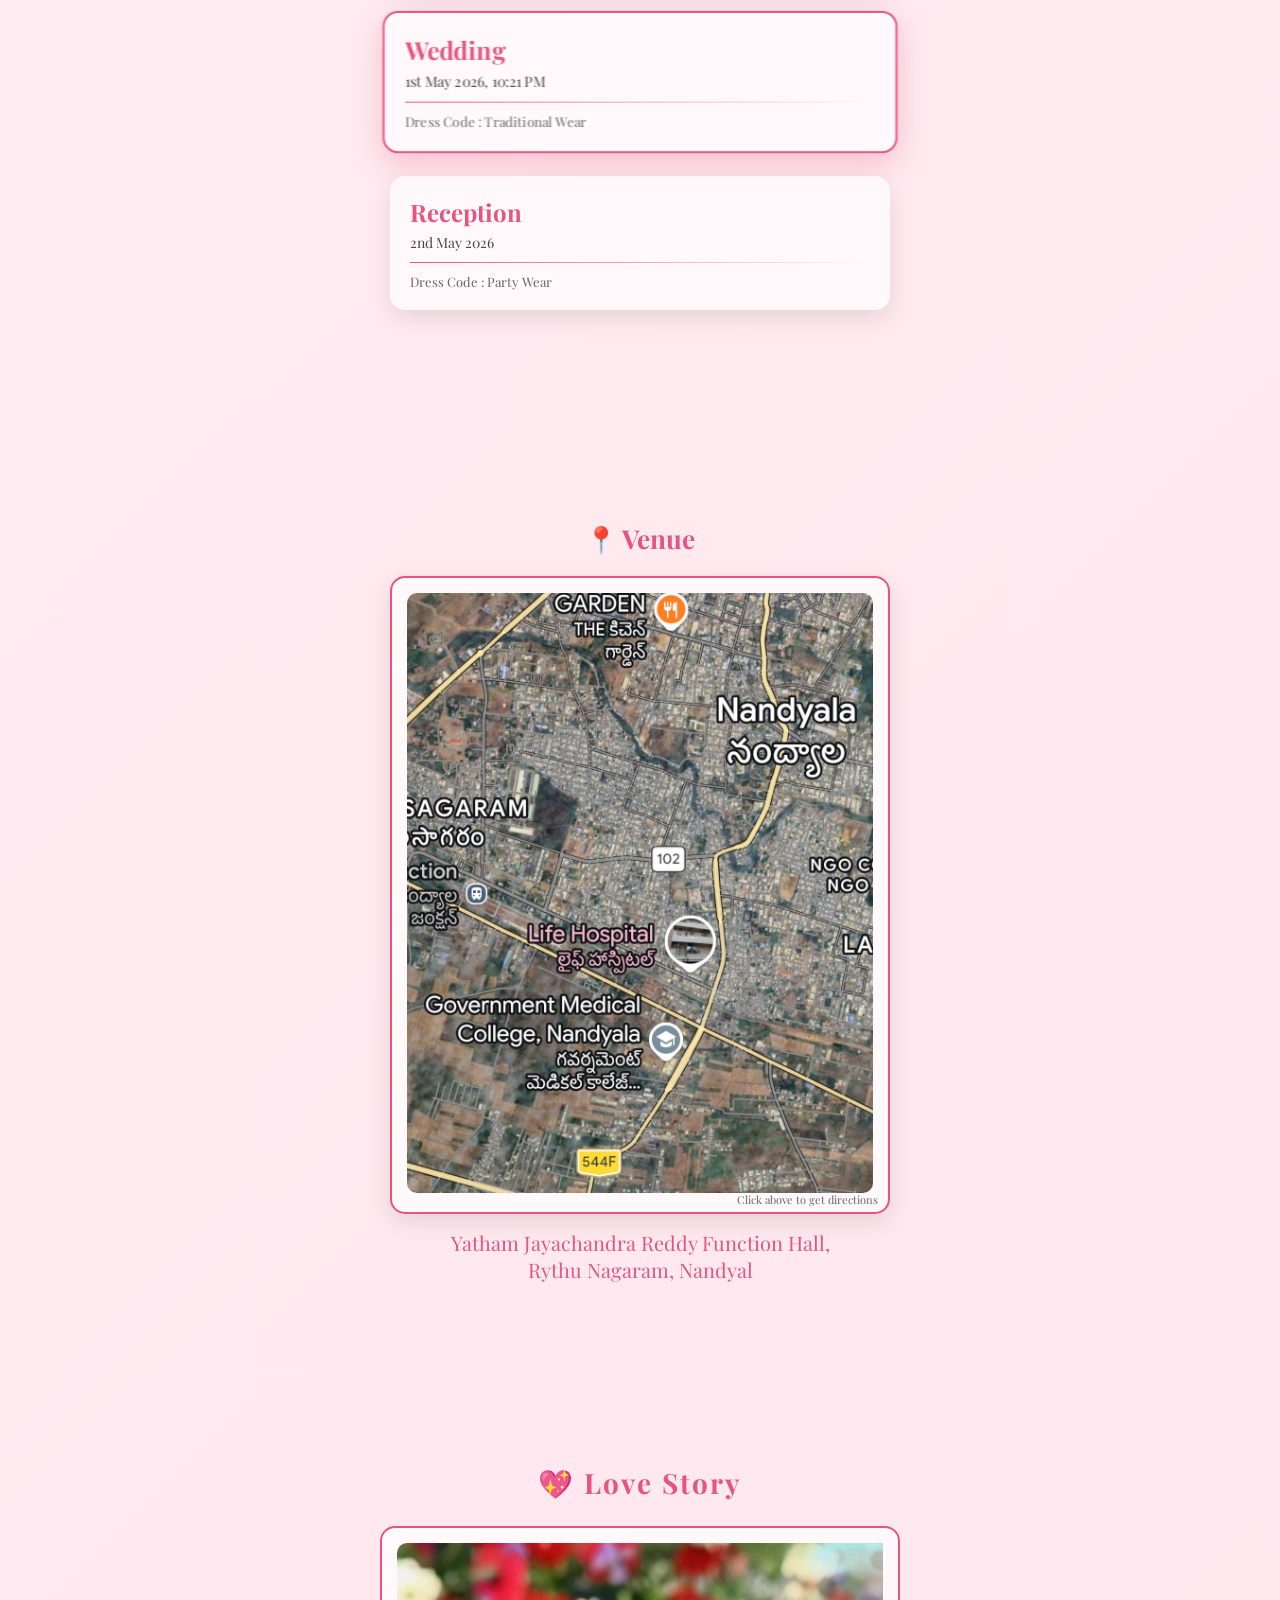
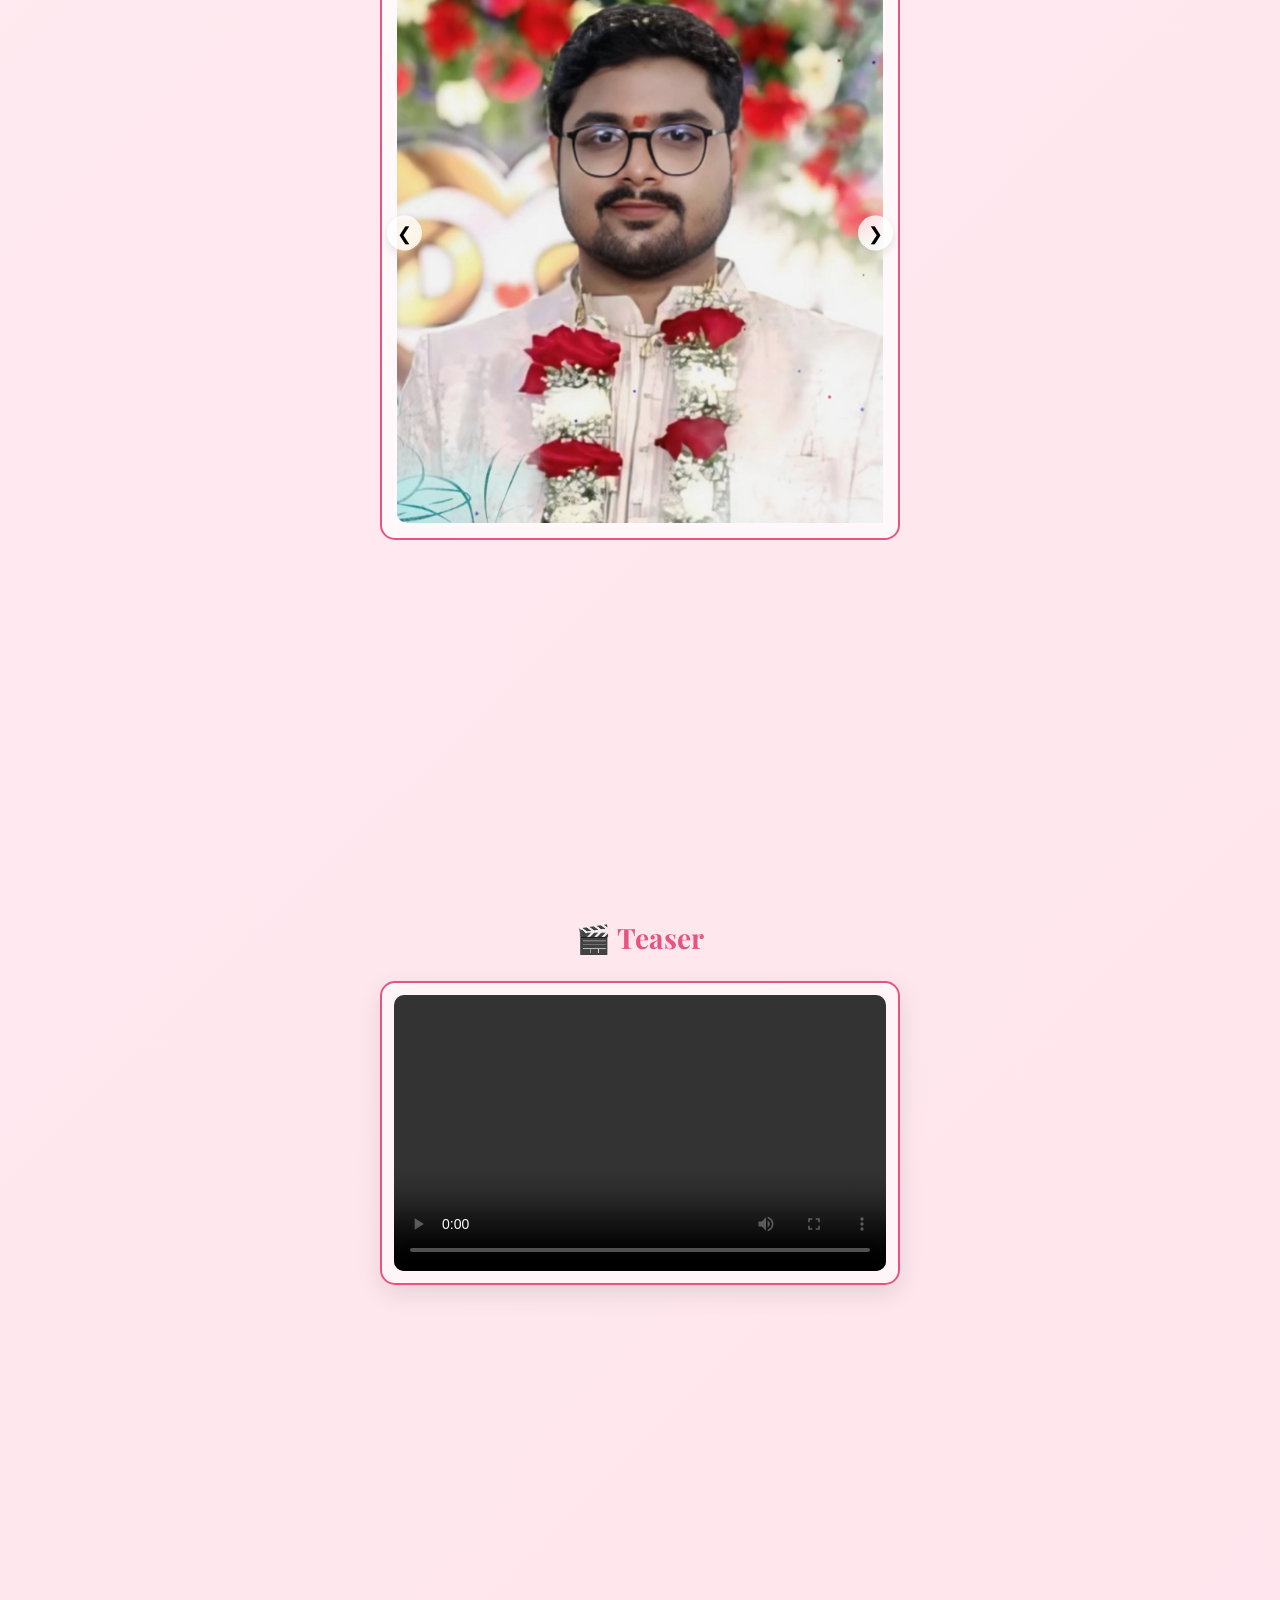
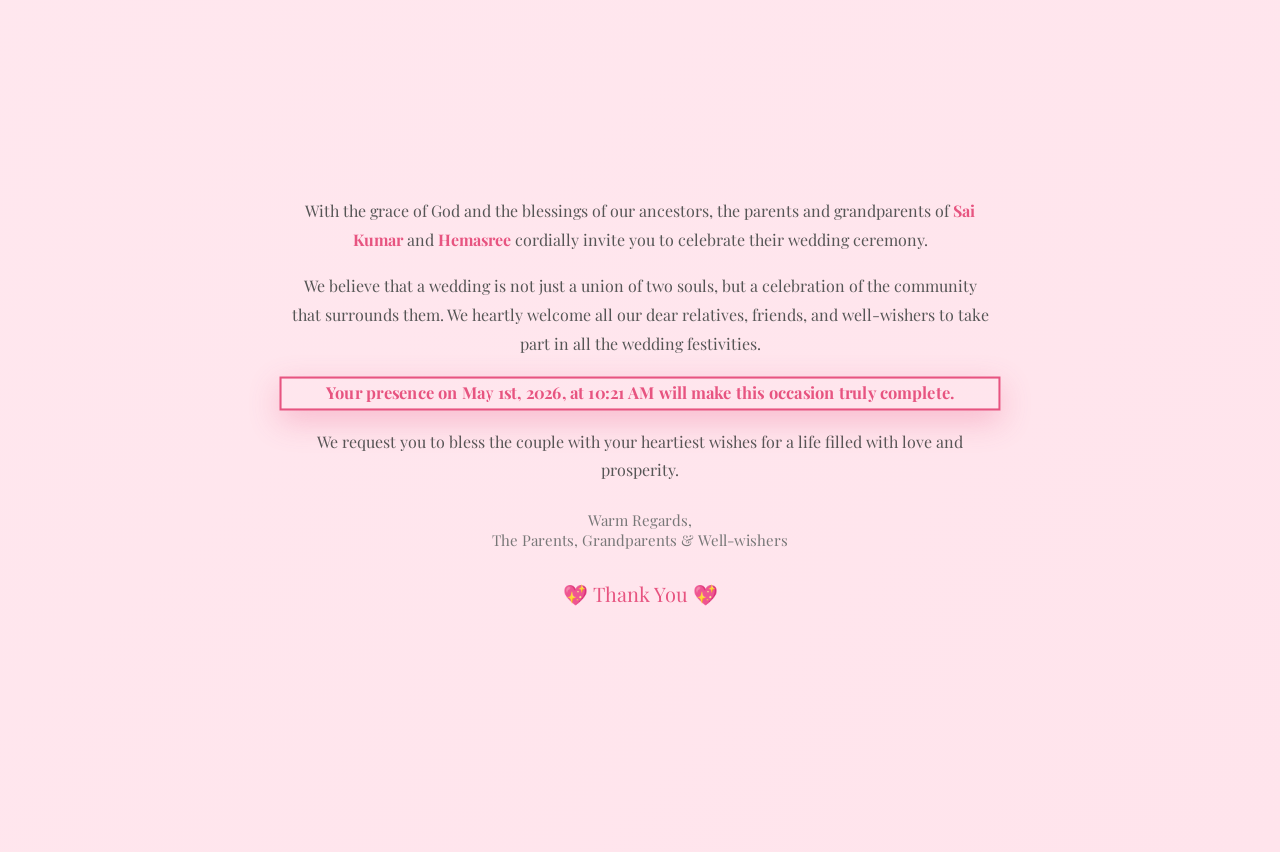
==== commit 528bf59b: "Update index.html" ====
--- a/index.html
+++ b/index.html
@@ -190,13 +190,13 @@
             <img src="Groom.jpg">
             <img src="bride.jpg">
             <img src="img3.jpg">
-            <img src="img4.jpg">
-            <img src="img5.jpg">
-            <img src="img6.jpg">
-            <img src="img7.jpg">
-            <img src="img8.jpg">
-            <img src="img9.jpg">
-            <img src="img10.jpg">
+            <img src="IMG4.jpg">
+            <img src="IMG5.jpg">
+            <img src="IMG6.jpg">
+            <img src="IMG7.jpg">
+            <img src="IMG8.jpg">
+            <img src="IMG9.jpg">
+            <img src="IMG10.jpg">
 
         </div>
 
